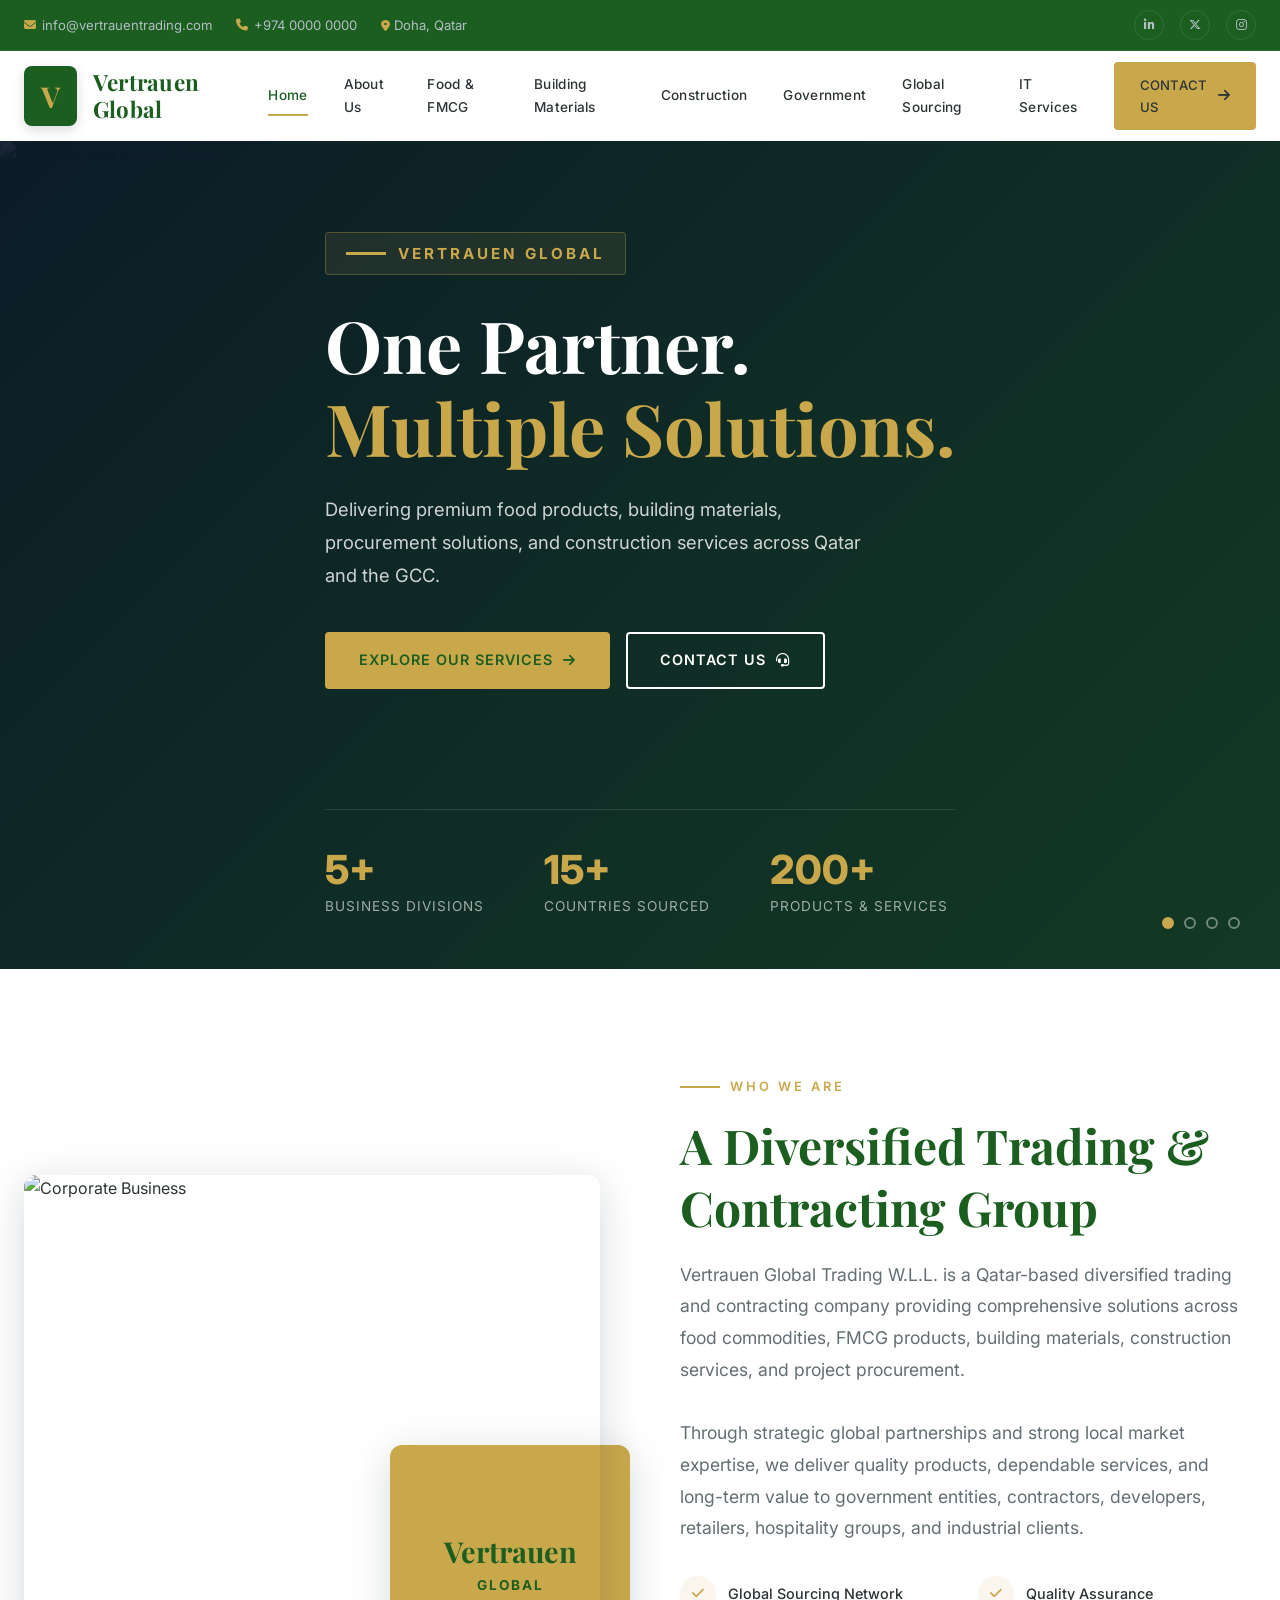
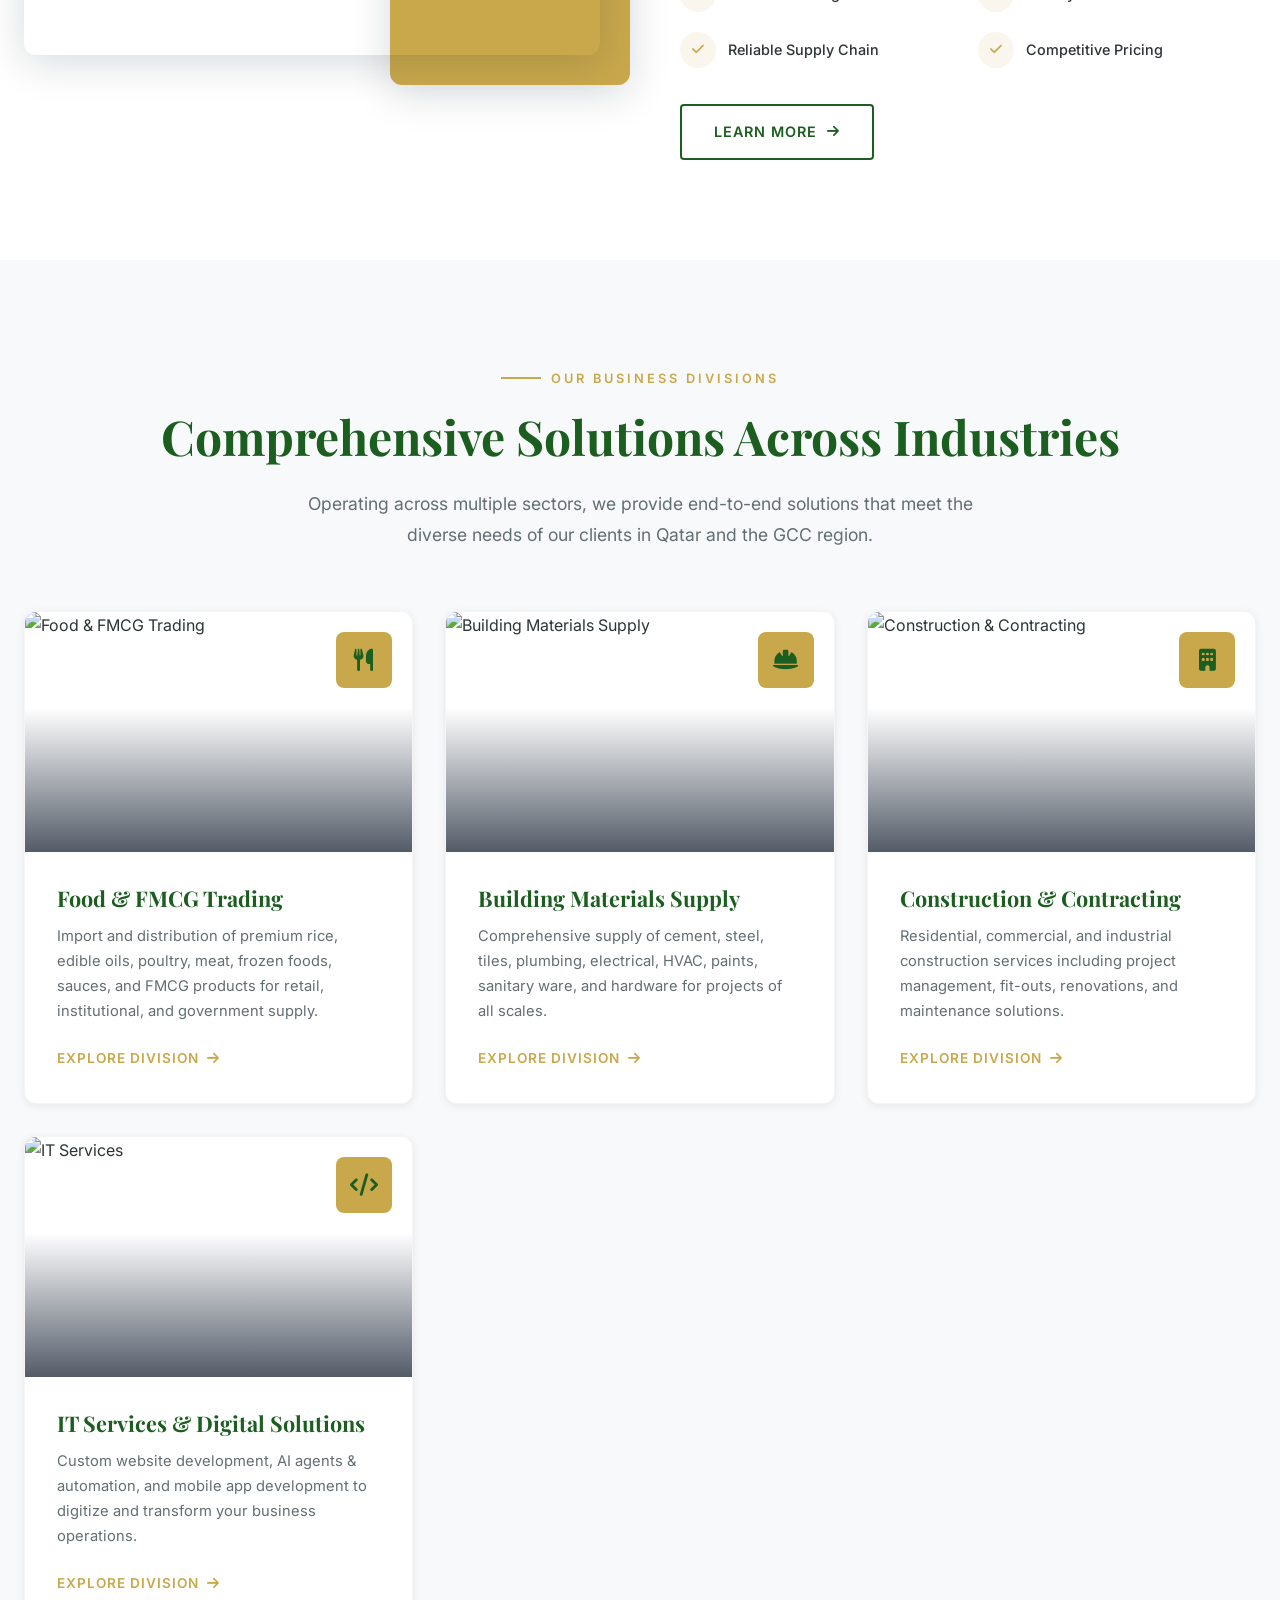
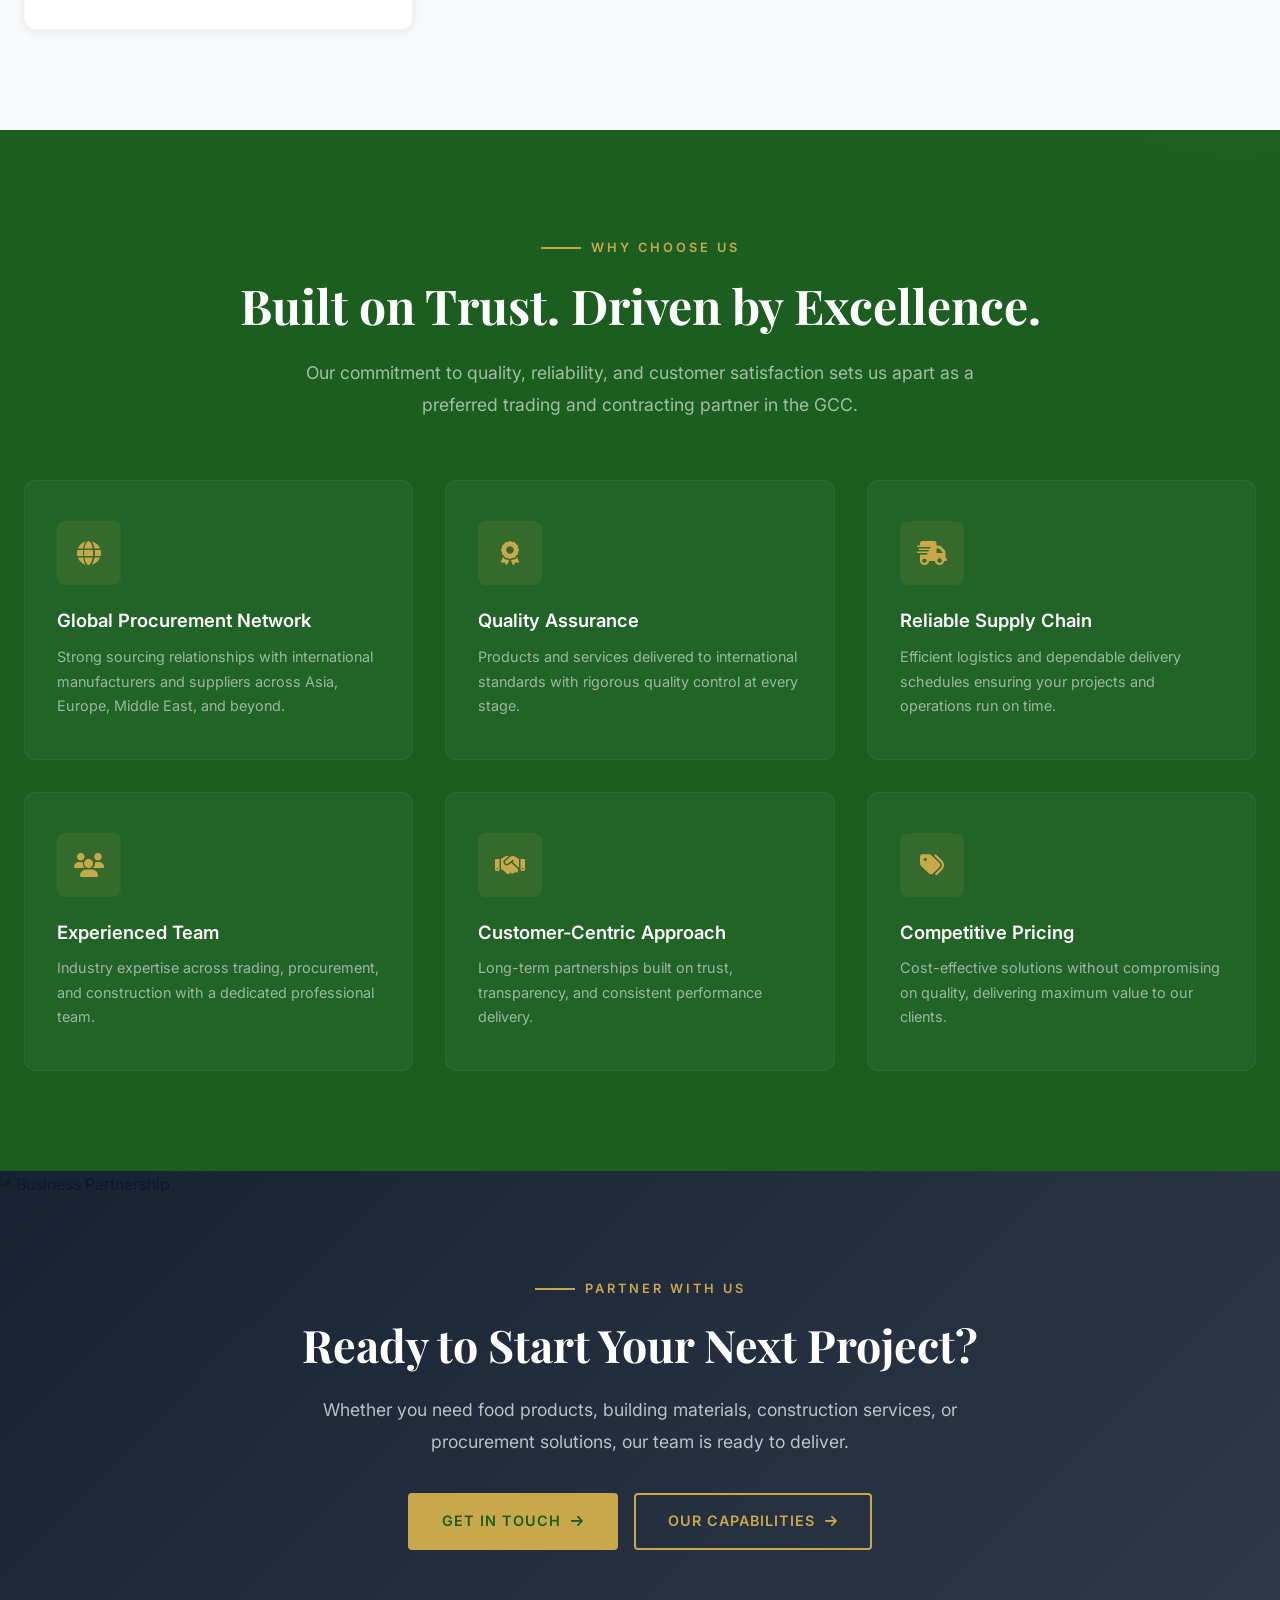
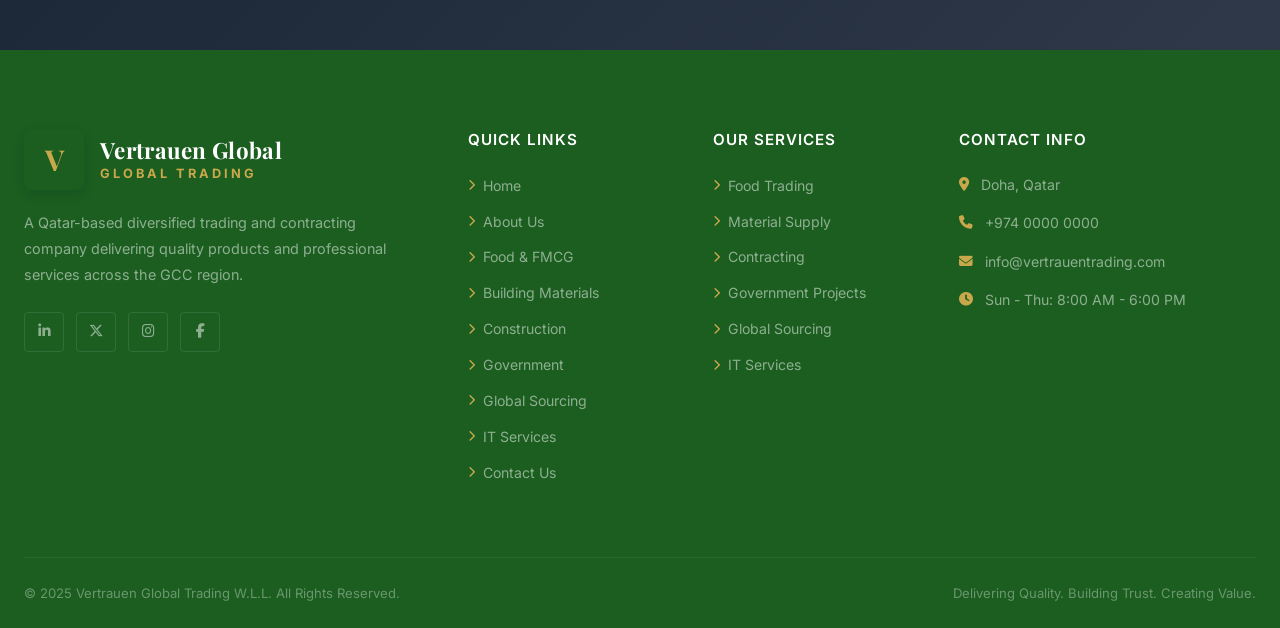
==== index.html @ f5f372e2 "Initial commit" ====
<!DOCTYPE html>
<html lang="en">
<head>
  <meta charset="UTF-8">
  <meta name="viewport" content="width=device-width, initial-scale=1.0">
  <title>Vertrauen Global Trading W.L.L. | Diversified Trading & Contracting in Qatar</title>
  <meta name="description" content="Vertrauen Global Trading W.L.L. - Qatar-based diversified trading and contracting company. Food & FMCG, Building Materials, Construction, Government Projects, and International Procurement.">
  <meta name="keywords" content="trading company Qatar, FMCG Qatar, building materials Qatar, construction Qatar, procurement GCC, food trading Doha">
  <link rel="stylesheet" href="css/style.css">
  <link rel="stylesheet" href="https://cdnjs.cloudflare.com/ajax/libs/font-awesome/6.5.1/css/all.min.css">
</head>
<body>

  <div class="top-bar">
    <div class="container">
      <div class="top-bar-left">
        <a href="mailto:info@vertrauen trading.com"><i class="fas fa-envelope"></i> info@vertrauentrading.com</a>
        <a href="tel:+97400000000"><i class="fas fa-phone"></i> +974 0000 0000</a>
        <span><i class="fas fa-map-marker-alt"></i> Doha, Qatar</span>
      </div>
      <div class="top-bar-right">
        <a href="#" aria-label="LinkedIn"><i class="fab fa-linkedin-in"></i></a>
        <a href="#" aria-label="Twitter"><i class="fab fa-x-twitter"></i></a>
        <a href="#" aria-label="Instagram"><i class="fab fa-instagram"></i></a>
      </div>
    </div>
  </div>

  <header class="header">
    <div class="container">
      <a href="index.html" class="logo">
        <div class="logo-icon"><span>V</span></div>
        <div class="logo-text">
          <span class="company-name">Vertrauen Global</span>
        </div>
      </a>
      <nav class="nav-menu">
        <a href="index.html" class="active">Home</a>
        <a href="about.html">About Us</a>
        <a href="food-fmcg.html">Food & FMCG</a>
        <a href="building-materials.html">Building Materials</a>
        <a href="construction.html">Construction</a>
        <a href="government.html">Government</a>
        <a href="global-sourcing.html">Global Sourcing</a>
        <a href="it-services.html">IT Services</a>
        <div class="nav-cta">
          <a href="contact.html" class="btn btn-primary">Contact Us <i class="fas fa-arrow-right"></i></a>
        </div>
      </nav>
      <div class="hamburger">
        <span></span>
        <span></span>
        <span></span>
      </div>
    </div>
  </header>

  <div class="mobile-overlay"></div>

  <section class="hero">
    <div class="hero-slider">
      <div class="hero-slide active">
        <img src="https://images.unsplash.com/photo-1586528116311-ad8dd3c8310d?w=1920&q=80" alt="Logistics and Supply Chain">
      </div>
      <div class="hero-slide">
        <img src="https://images.unsplash.com/photo-1504307651254-35680f356dfd?w=1920&q=80" alt="Construction Projects">
      </div>
      <div class="hero-slide">
        <img src="https://images.unsplash.com/photo-1556909114-f6e7ad7d3136?w=1920&q=80" alt="Food Products and Commodities">
      </div>
      <div class="hero-slide">
        <img src="https://images.unsplash.com/photo-1581094794329-c8112a89af12?w=1920&q=80" alt="Building Materials">
      </div>
    </div>
    <div class="hero-overlay"></div>
    <div class="container">
      <div class="hero-content">
        <div class="hero-label">Vertrauen Global</div>
        <h1>One Partner.<br><span class="highlight">Multiple Solutions.</span></h1>
        <p>Delivering premium food products, building materials, procurement solutions, and construction services across Qatar and the GCC.</p>
        <div class="hero-buttons">
          <a href="food-fmcg.html" class="btn btn-primary">Explore Our Services <i class="fas fa-arrow-right"></i></a>
          <a href="contact.html" class="btn btn-secondary">Contact Us <i class="fas fa-headset"></i></a>
        </div>
      </div>
      <div class="hero-stats">
        <div class="hero-stat">
          <h3 data-count="5" data-suffix="+">0+</h3>
          <p>Business Divisions</p>
        </div>
        <div class="hero-stat">
          <h3 data-count="15" data-suffix="+">0+</h3>
          <p>Countries Sourced</p>
        </div>
        <div class="hero-stat">
          <h3 data-count="200" data-suffix="+">0+</h3>
          <p>Products & Services</p>
        </div>
      </div>
    </div>
    <div class="hero-slider-dots">
      <div class="dot active"></div>
      <div class="dot"></div>
      <div class="dot"></div>
      <div class="dot"></div>
    </div>
  </section>

  <section class="about-preview section-padding">
    <div class="container">
      <div class="about-image-wrapper fade-in-left">
        <div class="about-image-main">
          <img src="https://images.unsplash.com/photo-1486406146926-c627a92ad1ab?w=800&q=80" alt="Corporate Business">
        </div>
        <div class="about-image-accent">
          <h3>Vertrauen</h3>
          <p>Global</p>
        </div>
      </div>
      <div class="about-content fade-in-right">
        <span class="section-label">Who We Are</span>
        <h2 class="section-title">A Diversified Trading & Contracting Group</h2>
        <p class="section-subtitle">Vertrauen Global Trading W.L.L. is a Qatar-based diversified trading and contracting company providing comprehensive solutions across food commodities, FMCG products, building materials, construction services, and project procurement.</p>
        <p class="section-subtitle" style="margin-top: 16px;">Through strategic global partnerships and strong local market expertise, we deliver quality products, dependable services, and long-term value to government entities, contractors, developers, retailers, hospitality groups, and industrial clients.</p>
        <div class="about-features">
          <div class="about-feature">
            <i class="fas fa-check"></i>
            <span>Global Sourcing Network</span>
          </div>
          <div class="about-feature">
            <i class="fas fa-check"></i>
            <span>Quality Assurance</span>
          </div>
          <div class="about-feature">
            <i class="fas fa-check"></i>
            <span>Reliable Supply Chain</span>
          </div>
          <div class="about-feature">
            <i class="fas fa-check"></i>
            <span>Competitive Pricing</span>
          </div>
        </div>
        <a href="about.html" class="btn btn-outline">Learn More <i class="fas fa-arrow-right"></i></a>
      </div>
    </div>
  </section>

  <section class="section-padding bg-light">
    <div class="container">
      <div style="text-align: center;" class="fade-in">
        <span class="section-label" style="justify-content: center;">Our Business Divisions</span>
        <h2 class="section-title">Comprehensive Solutions Across Industries</h2>
        <p class="section-subtitle" style="margin: 0 auto;">Operating across multiple sectors, we provide end-to-end solutions that meet the diverse needs of our clients in Qatar and the GCC region.</p>
      </div>
      <div class="divisions-grid">
        <div class="division-card fade-in">
          <div class="division-card-image">
            <img src="https://images.unsplash.com/photo-1604719312566-8912e9227c6a?w=600&q=80" alt="Food & FMCG Trading">
            <div class="overlay"></div>
          </div>
          <div class="division-card-icon"><i class="fas fa-utensils"></i></div>
          <div class="division-card-body">
            <h3>Food & FMCG Trading</h3>
            <p>Import and distribution of premium rice, edible oils, poultry, meat, frozen foods, sauces, and FMCG products for retail, institutional, and government supply.</p>
            <a href="food-fmcg.html" class="card-link">Explore Division <i class="fas fa-arrow-right"></i></a>
          </div>
        </div>
        <div class="division-card fade-in">
          <div class="division-card-image">
            <img src="https://images.unsplash.com/photo-1504307651254-35680f356dfd?w=600&q=80" alt="Building Materials Supply">
            <div class="overlay"></div>
          </div>
          <div class="division-card-icon"><i class="fas fa-hard-hat"></i></div>
          <div class="division-card-body">
            <h3>Building Materials Supply</h3>
            <p>Comprehensive supply of cement, steel, tiles, plumbing, electrical, HVAC, paints, sanitary ware, and hardware for projects of all scales.</p>
            <a href="building-materials.html" class="card-link">Explore Division <i class="fas fa-arrow-right"></i></a>
          </div>
        </div>
        <div class="division-card fade-in">
          <div class="division-card-image">
            <img src="https://images.unsplash.com/photo-1541888946425-d81bb19240f5?w=600&q=80" alt="Construction & Contracting">
            <div class="overlay"></div>
          </div>
          <div class="division-card-icon"><i class="fas fa-building"></i></div>
          <div class="division-card-body">
            <h3>Construction & Contracting</h3>
            <p>Residential, commercial, and industrial construction services including project management, fit-outs, renovations, and maintenance solutions.</p>
            <a href="construction.html" class="card-link">Explore Division <i class="fas fa-arrow-right"></i></a>
          </div>
        </div>
        <div class="division-card fade-in">
          <div class="division-card-image">
            <img src="https://images.unsplash.com/photo-1551434678-e076c223a692?w=600&q=80" alt="IT Services">
            <div class="overlay"></div>
          </div>
          <div class="division-card-icon"><i class="fas fa-code"></i></div>
          <div class="division-card-body">
            <h3>IT Services & Digital Solutions</h3>
            <p>Custom website development, AI agents & automation, and mobile app development to digitize and transform your business operations.</p>
            <a href="it-services.html" class="card-link">Explore Division <i class="fas fa-arrow-right"></i></a>
          </div>
        </div>
      </div>
    </div>
  </section>

  <section class="why-choose section-padding">
    <div class="container">
      <div style="text-align: center;" class="fade-in">
        <span class="section-label" style="justify-content: center;">Why Choose Us</span>
        <h2 class="section-title">Built on Trust. Driven by Excellence.</h2>
        <p class="section-subtitle" style="margin: 0 auto;">Our commitment to quality, reliability, and customer satisfaction sets us apart as a preferred trading and contracting partner in the GCC.</p>
      </div>
      <div class="why-grid">
        <div class="why-card fade-in">
          <div class="why-card-icon"><i class="fas fa-globe"></i></div>
          <h3>Global Procurement Network</h3>
          <p>Strong sourcing relationships with international manufacturers and suppliers across Asia, Europe, Middle East, and beyond.</p>
        </div>
        <div class="why-card fade-in">
          <div class="why-card-icon"><i class="fas fa-award"></i></div>
          <h3>Quality Assurance</h3>
          <p>Products and services delivered to international standards with rigorous quality control at every stage.</p>
        </div>
        <div class="why-card fade-in">
          <div class="why-card-icon"><i class="fas fa-shipping-fast"></i></div>
          <h3>Reliable Supply Chain</h3>
          <p>Efficient logistics and dependable delivery schedules ensuring your projects and operations run on time.</p>
        </div>
        <div class="why-card fade-in">
          <div class="why-card-icon"><i class="fas fa-users"></i></div>
          <h3>Experienced Team</h3>
          <p>Industry expertise across trading, procurement, and construction with a dedicated professional team.</p>
        </div>
        <div class="why-card fade-in">
          <div class="why-card-icon"><i class="fas fa-handshake"></i></div>
          <h3>Customer-Centric Approach</h3>
          <p>Long-term partnerships built on trust, transparency, and consistent performance delivery.</p>
        </div>
        <div class="why-card fade-in">
          <div class="why-card-icon"><i class="fas fa-tags"></i></div>
          <h3>Competitive Pricing</h3>
          <p>Cost-effective solutions without compromising on quality, delivering maximum value to our clients.</p>
        </div>
      </div>
    </div>
  </section>

  <section class="cta-section">
    <div class="cta-bg">
      <img src="https://images.unsplash.com/photo-1497366216548-37526070297c?w=1920&q=80" alt="Business Partnership">
      <div class="overlay"></div>
    </div>
    <div class="container">
      <div class="cta-content fade-in">
        <span class="section-label" style="justify-content: center;">Partner With Us</span>
        <h2>Ready to Start Your Next Project?</h2>
        <p>Whether you need food products, building materials, construction services, or procurement solutions, our team is ready to deliver.</p>
        <div class="cta-buttons">
          <a href="contact.html" class="btn btn-primary">Get In Touch <i class="fas fa-arrow-right"></i></a>
          <a href="global-sourcing.html" class="btn btn-outline-gold">Our Capabilities <i class="fas fa-arrow-right"></i></a>
        </div>
      </div>
    </div>
  </section>

  <footer class="footer">
    <div class="container">
      <div class="footer-grid">
        <div class="footer-brand">
          <a href="index.html" class="logo">
            <div class="logo-icon"><span>V</span></div>
            <div class="logo-text">
              <span class="company-name">Vertrauen Global</span>
              <span class="company-tagline">Global Trading</span>
            </div>
          </a>
          <p>A Qatar-based diversified trading and contracting company delivering quality products and professional services across the GCC region.</p>
          <div class="footer-social">
            <a href="#" aria-label="LinkedIn"><i class="fab fa-linkedin-in"></i></a>
            <a href="#" aria-label="Twitter"><i class="fab fa-x-twitter"></i></a>
            <a href="#" aria-label="Instagram"><i class="fab fa-instagram"></i></a>
            <a href="#" aria-label="Facebook"><i class="fab fa-facebook-f"></i></a>
          </div>
        </div>
        <div class="footer-column">
          <h4>Quick Links</h4>
          <ul>
            <li><a href="index.html"><i class="fas fa-chevron-right"></i> Home</a></li>
            <li><a href="about.html"><i class="fas fa-chevron-right"></i> About Us</a></li>
            <li><a href="food-fmcg.html"><i class="fas fa-chevron-right"></i> Food & FMCG</a></li>
            <li><a href="building-materials.html"><i class="fas fa-chevron-right"></i> Building Materials</a></li>
            <li><a href="construction.html"><i class="fas fa-chevron-right"></i> Construction</a></li>
            <li><a href="government.html"><i class="fas fa-chevron-right"></i> Government</a></li>
            <li><a href="global-sourcing.html"><i class="fas fa-chevron-right"></i> Global Sourcing</a></li>
            <li><a href="it-services.html"><i class="fas fa-chevron-right"></i> IT Services</a></li>
            <li><a href="contact.html"><i class="fas fa-chevron-right"></i> Contact Us</a></li>
          </ul>
        </div>
        <div class="footer-column">
          <h4>Our Services</h4>
          <ul>
            <li><a href="food-fmcg.html"><i class="fas fa-chevron-right"></i> Food Trading</a></li>
            <li><a href="building-materials.html"><i class="fas fa-chevron-right"></i> Material Supply</a></li>
            <li><a href="construction.html"><i class="fas fa-chevron-right"></i> Contracting</a></li>
            <li><a href="government.html"><i class="fas fa-chevron-right"></i> Government Projects</a></li>
            <li><a href="global-sourcing.html"><i class="fas fa-chevron-right"></i> Global Sourcing</a></li>
            <li><a href="it-services.html"><i class="fas fa-chevron-right"></i> IT Services</a></li>
          </ul>
        </div>
        <div class="footer-column">
          <h4>Contact Info</h4>
          <div class="footer-contact-item">
            <i class="fas fa-map-marker-alt"></i>
            <p>Doha, Qatar</p>
          </div>
          <div class="footer-contact-item">
            <i class="fas fa-phone"></i>
            <p>+974 0000 0000</p>
          </div>
          <div class="footer-contact-item">
            <i class="fas fa-envelope"></i>
            <p>info@vertrauentrading.com</p>
          </div>
          <div class="footer-contact-item">
            <i class="fas fa-clock"></i>
            <p>Sun - Thu: 8:00 AM - 6:00 PM</p>
          </div>
        </div>
      </div>
      <div class="footer-bottom">
        <p>&copy; 2025 Vertrauen Global Trading W.L.L. All Rights Reserved.</p>
        <p>Delivering Quality. Building Trust. Creating Value.</p>
      </div>
    </div>
  </footer>

  <script src="js/main.js"></script>
</body>
</html>
---- css/style.css ----
@import url('https://fonts.googleapis.com/css2?family=Inter:wght@300;400;500;600;700;800;900&family=Playfair+Display:wght@400;500;600;700&display=swap');

:root {
  --navy: #1b5e20;
  --navy-light: #2e7d32;
  --navy-medium: #256d2b;
  --dark-grey: #2d3436;
  --medium-grey: #636e72;
  --light-grey: #b2bec3;
  --off-white: #f8f9fa;
  --white: #ffffff;
  --gold: #c9a84c;
  --gold-light: #d4b85a;
  --gold-dark: #b8973f;
  --shadow-sm: 0 2px 8px rgba(10, 22, 40, 0.08);
  --shadow-md: 0 4px 20px rgba(10, 22, 40, 0.12);
  --shadow-lg: 0 8px 40px rgba(10, 22, 40, 0.16);
  --shadow-xl: 0 16px 60px rgba(10, 22, 40, 0.2);
  --transition: all 0.3s cubic-bezier(0.4, 0, 0.2, 1);
  --transition-slow: all 0.5s cubic-bezier(0.4, 0, 0.2, 1);
  --radius-sm: 4px;
  --radius-md: 8px;
  --radius-lg: 12px;
  --radius-xl: 16px;
  --max-width: 1280px;
}

*, *::before, *::after {
  margin: 0;
  padding: 0;
  box-sizing: border-box;
}

html {
  scroll-behavior: smooth;
  font-size: 16px;
}

body {
  font-family: 'Inter', -apple-system, BlinkMacSystemFont, sans-serif;
  color: var(--dark-grey);
  background: var(--white);
  line-height: 1.7;
  overflow-x: hidden;
  -webkit-font-smoothing: antialiased;
  -moz-osx-font-smoothing: grayscale;
}

h1, h2, h3, h4, h5, h6 {
  font-family: 'Playfair Display', Georgia, serif;
  color: var(--navy);
  line-height: 1.3;
  font-weight: 700;
}

a {
  text-decoration: none;
  color: inherit;
  transition: var(--transition);
}

img {
  max-width: 100%;
  height: auto;
  display: block;
}

ul {
  list-style: none;
}

.container {
  max-width: var(--max-width);
  margin: 0 auto;
  padding: 0 24px;
}

.section-padding {
  padding: 100px 0;
}

.section-padding-sm {
  padding: 60px 0;
}

.bg-navy {
  background-color: var(--navy);
}

.bg-light {
  background-color: var(--off-white);
}

.text-gold {
  color: var(--gold);
}

.text-white {
  color: var(--white);
}

.section-label {
  display: inline-flex;
  align-items: center;
  gap: 10px;
  font-family: 'Inter', sans-serif;
  font-size: 0.8rem;
  font-weight: 600;
  text-transform: uppercase;
  letter-spacing: 3px;
  color: var(--gold);
  margin-bottom: 16px;
}

.section-label::before {
  content: '';
  display: inline-block;
  width: 40px;
  height: 2px;
  background: var(--gold);
}

.section-title {
  font-size: clamp(2rem, 4vw, 3rem);
  margin-bottom: 20px;
  color: var(--navy);
}

.section-subtitle {
  font-family: 'Inter', sans-serif;
  font-size: 1.1rem;
  color: var(--medium-grey);
  max-width: 680px;
  line-height: 1.8;
  font-weight: 400;
}

.btn {
  display: inline-flex;
  align-items: center;
  gap: 10px;
  padding: 14px 32px;
  font-family: 'Inter', sans-serif;
  font-size: 0.9rem;
  font-weight: 600;
  border: 2px solid transparent;
  border-radius: var(--radius-sm);
  cursor: pointer;
  transition: var(--transition);
  text-transform: uppercase;
  letter-spacing: 1px;
  position: relative;
  overflow: hidden;
}

.btn-primary {
  background: var(--gold);
  color: var(--navy);
  border-color: var(--gold);
}

.btn-primary:hover {
  background: var(--gold-dark);
  border-color: var(--gold-dark);
  transform: translateY(-2px);
  box-shadow: 0 8px 24px rgba(201, 168, 76, 0.3);
}

.btn-secondary {
  background: transparent;
  color: var(--white);
  border-color: var(--white);
}

.btn-secondary:hover {
  background: var(--white);
  color: var(--navy);
  transform: translateY(-2px);
}

.btn-outline {
  background: transparent;
  color: var(--navy);
  border-color: var(--navy);
}

.btn-outline:hover {
  background: var(--navy);
  color: var(--white);
  transform: translateY(-2px);
}

.btn-outline-gold {
  background: transparent;
  color: var(--gold);
  border-color: var(--gold);
}

.btn-outline-gold:hover {
  background: var(--gold);
  color: var(--navy);
  transform: translateY(-2px);
}

.btn i {
  font-size: 0.85rem;
  transition: var(--transition);
}

.btn:hover i {
  transform: translateX(4px);
}

/* ========== TOP BAR ========== */
.top-bar {
  background: var(--navy);
  padding: 10px 0;
  border-bottom: 1px solid rgba(255, 255, 255, 0.08);
  font-size: 0.82rem;
  color: var(--light-grey);
}

.top-bar .container {
  display: flex;
  justify-content: space-between;
  align-items: center;
}

.top-bar-left {
  display: flex;
  align-items: center;
  gap: 24px;
}

.top-bar-left a {
  color: var(--light-grey);
  display: flex;
  align-items: center;
  gap: 6px;
}

.top-bar-left a:hover {
  color: var(--gold);
}

.top-bar-left i {
  color: var(--gold);
  font-size: 0.75rem;
}

.top-bar-right {
  display: flex;
  align-items: center;
  gap: 16px;
}

.top-bar-right a {
  color: var(--light-grey);
  width: 30px;
  height: 30px;
  display: flex;
  align-items: center;
  justify-content: center;
  border-radius: 50%;
  border: 1px solid rgba(255, 255, 255, 0.1);
  font-size: 0.75rem;
}

.top-bar-right a:hover {
  color: var(--gold);
  border-color: var(--gold);
}

/* ========== HEADER / NAVBAR ========== */
.header {
  background: var(--white);
  position: sticky;
  top: 0;
  z-index: 1000;
  transition: var(--transition);
  box-shadow: none;
}

.header.scrolled {
  box-shadow: var(--shadow-md);
}

.header .container {
  display: flex;
  justify-content: space-between;
  align-items: center;
  padding-top: 0;
  padding-bottom: 0;
  min-height: 90px;
}

.logo {
  display: flex;
  align-items: center;
  gap: 16px;
  z-index: 1001;
}

.logo-icon {
  width: 60px;
  height: 60px;
  background: var(--navy);
  border-radius: var(--radius-md);
  display: flex;
  align-items: center;
  justify-content: center;
  position: relative;
  box-shadow: 0 4px 12px rgba(10, 22, 40, 0.15);
}

.logo-icon span {
  font-family: 'Playfair Display', serif;
  font-size: 1.8rem;
  font-weight: 700;
  color: var(--gold);
}

.logo-text {
  display: flex;
  flex-direction: column;
  line-height: 1.3;
}

.logo-text .company-name {
  font-family: 'Playfair Display', serif;
  font-size: 1.4rem;
  font-weight: 700;
  color: var(--navy);
  letter-spacing: 0.3px;
  line-height: 1.2;
}

.logo-text .company-tagline {
  font-size: 0.8rem;
  text-transform: uppercase;
  letter-spacing: 3px;
  color: var(--gold);
  font-weight: 700;
  margin-top: 2px;
}

.nav-menu {
  display: flex;
  align-items: center;
  gap: 4px;
}

.nav-menu a {
  font-family: 'Inter', sans-serif;
  font-size: 0.85rem;
  font-weight: 500;
  color: var(--dark-grey);
  padding: 8px 16px;
  border-radius: var(--radius-sm);
  position: relative;
  letter-spacing: 0.3px;
}

.nav-menu a::after {
  content: '';
  position: absolute;
  bottom: 0;
  left: 16px;
  right: 16px;
  height: 2px;
  background: var(--gold);
  transform: scaleX(0);
  transition: var(--transition);
}

.nav-menu a:hover,
.nav-menu a.active {
  color: var(--navy);
}

.nav-menu a:hover::after,
.nav-menu a.active::after {
  transform: scaleX(1);
}

.nav-cta {
  margin-left: 16px;
}

.nav-cta .btn {
  padding: 10px 24px;
  font-size: 0.82rem;
}

.hamburger {
  display: none;
  flex-direction: column;
  gap: 5px;
  cursor: pointer;
  z-index: 1001;
  padding: 8px;
}

.hamburger span {
  width: 24px;
  height: 2px;
  background: var(--navy);
  transition: var(--transition);
  border-radius: 2px;
}

.hamburger.active span:nth-child(1) {
  transform: rotate(45deg) translate(5px, 5px);
}

.hamburger.active span:nth-child(2) {
  opacity: 0;
}

.hamburger.active span:nth-child(3) {
  transform: rotate(-45deg) translate(5px, -5px);
}

/* ========== HERO SECTION ========== */
.hero {
  position: relative;
  min-height: 92vh;
  display: flex;
  align-items: center;
  overflow: hidden;
  background: var(--navy);
}

.hero-slider {
  position: absolute;
  inset: 0;
  z-index: 1;
}

.hero-slide {
  position: absolute;
  inset: 0;
  opacity: 0;
  transition: opacity 1.2s ease;
}

.hero-slide.active {
  opacity: 1;
}

.hero-slide img {
  width: 100%;
  height: 100%;
  object-fit: cover;
}

.hero-overlay {
  position: absolute;
  inset: 0;
  background: linear-gradient(135deg, rgba(10, 22, 40, 0.92) 0%, rgba(10, 22, 40, 0.7) 50%, rgba(10, 22, 40, 0.5) 100%);
  z-index: 2;
}

.hero-content {
  position: relative;
  z-index: 3;
  max-width: 780px;
  padding: 40px 0;
}

.hero-label {
  display: inline-flex;
  align-items: center;
  gap: 12px;
  font-size: 0.95rem;
  font-weight: 700;
  text-transform: uppercase;
  letter-spacing: 3px;
  color: var(--gold);
  margin-bottom: 28px;
  padding: 8px 20px;
  background: rgba(201, 168, 76, 0.1);
  border: 1px solid rgba(201, 168, 76, 0.3);
  border-radius: var(--radius-sm);
}

.hero-label::before {
  content: '';
  width: 40px;
  height: 3px;
  background: var(--gold);
}

.hero h1 {
  font-size: clamp(2.8rem, 6vw, 4.5rem);
  color: var(--white);
  margin-bottom: 24px;
  line-height: 1.15;
  font-weight: 700;
}

.hero h1 .highlight {
  color: var(--gold);
}

.hero p {
  font-size: 1.15rem;
  color: rgba(255, 255, 255, 0.8);
  margin-bottom: 40px;
  line-height: 1.8;
  max-width: 560px;
}

.hero-buttons {
  display: flex;
  gap: 16px;
  flex-wrap: wrap;
}

.hero-stats {
  position: relative;
  z-index: 3;
  display: flex;
  gap: 60px;
  margin-top: 80px;
  padding-top: 40px;
  border-top: 1px solid rgba(255, 255, 255, 0.1);
}

.hero-stat h3 {
  font-family: 'Inter', sans-serif;
  font-size: 2.5rem;
  font-weight: 800;
  color: var(--gold);
  line-height: 1;
  margin-bottom: 4px;
}

.hero-stat p {
  font-size: 0.85rem;
  color: rgba(255, 255, 255, 0.6);
  margin-bottom: 0;
  text-transform: uppercase;
  letter-spacing: 1px;
}

.hero-slider-dots {
  position: absolute;
  bottom: 40px;
  right: 40px;
  z-index: 4;
  display: flex;
  gap: 10px;
}

.hero-slider-dots .dot {
  width: 12px;
  height: 12px;
  border-radius: 50%;
  border: 2px solid rgba(255, 255, 255, 0.4);
  cursor: pointer;
  transition: var(--transition);
}

.hero-slider-dots .dot.active {
  background: var(--gold);
  border-color: var(--gold);
}

/* ========== ABOUT PREVIEW ========== */
.about-preview {
  position: relative;
}

.about-preview .container {
  display: grid;
  grid-template-columns: 1fr 1fr;
  gap: 80px;
  align-items: center;
}

.about-image-wrapper {
  position: relative;
}

.about-image-main {
  border-radius: var(--radius-lg);
  overflow: hidden;
  box-shadow: var(--shadow-lg);
  position: relative;
  z-index: 2;
}

.about-image-main img {
  width: 100%;
  height: 480px;
  object-fit: cover;
}

.about-image-accent {
  position: absolute;
  bottom: -30px;
  right: -30px;
  width: 240px;
  height: 240px;
  background: var(--gold);
  border-radius: var(--radius-lg);
  z-index: 1;
  display: flex;
  align-items: center;
  justify-content: center;
  flex-direction: column;
  padding: 24px;
  text-align: center;
  box-shadow: var(--shadow-lg);
}

.about-image-accent h3 {
  font-family: 'Playfair Display', serif;
  font-size: 1.8rem;
  font-weight: 700;
  color: var(--navy);
  line-height: 1.2;
}

.about-image-accent p {
  font-size: 0.85rem;
  font-weight: 700;
  text-transform: uppercase;
  letter-spacing: 2px;
  color: var(--navy);
  margin-top: 8px;
  line-height: 1.4;
}

.about-content .section-subtitle {
  margin-bottom: 32px;
}

.about-features {
  display: grid;
  grid-template-columns: 1fr 1fr;
  gap: 20px;
  margin-bottom: 36px;
}

.about-feature {
  display: flex;
  align-items: center;
  gap: 12px;
}

.about-feature i {
  width: 36px;
  height: 36px;
  background: rgba(201, 168, 76, 0.1);
  border-radius: 50%;
  display: flex;
  align-items: center;
  justify-content: center;
  color: var(--gold);
  font-size: 0.85rem;
  flex-shrink: 0;
}

.about-feature span {
  font-size: 0.9rem;
  font-weight: 500;
  color: var(--dark-grey);
}

/* ========== DIVISIONS / SERVICES ========== */
.divisions-grid {
  display: grid;
  grid-template-columns: repeat(3, 1fr);
  gap: 32px;
  margin-top: 60px;
}

.division-card {
  background: var(--white);
  border-radius: var(--radius-lg);
  overflow: hidden;
  box-shadow: var(--shadow-sm);
  transition: var(--transition);
  border: 1px solid rgba(0, 0, 0, 0.04);
  position: relative;
}

.division-card:hover {
  transform: translateY(-8px);
  box-shadow: var(--shadow-xl);
}

.division-card-image {
  height: 240px;
  overflow: hidden;
  position: relative;
}

.division-card-image img {
  width: 100%;
  height: 100%;
  object-fit: cover;
  transition: var(--transition-slow);
}

.division-card:hover .division-card-image img {
  transform: scale(1.08);
}

.division-card-image .overlay {
  position: absolute;
  inset: 0;
  background: linear-gradient(to top, rgba(10, 22, 40, 0.7) 0%, transparent 60%);
}

.division-card-icon {
  position: absolute;
  top: 20px;
  right: 20px;
  width: 56px;
  height: 56px;
  background: var(--gold);
  border-radius: var(--radius-md);
  display: flex;
  align-items: center;
  justify-content: center;
  color: var(--navy);
  font-size: 1.4rem;
  z-index: 2;
}

.division-card-body {
  padding: 32px;
}

.division-card-body h3 {
  font-size: 1.35rem;
  margin-bottom: 12px;
}

.division-card-body p {
  font-size: 0.92rem;
  color: var(--medium-grey);
  margin-bottom: 20px;
  line-height: 1.7;
}

.division-card-body .card-link {
  font-family: 'Inter', sans-serif;
  font-size: 0.85rem;
  font-weight: 600;
  color: var(--gold);
  display: inline-flex;
  align-items: center;
  gap: 8px;
  text-transform: uppercase;
  letter-spacing: 1px;
}

.division-card-body .card-link:hover {
  color: var(--gold-dark);
  gap: 12px;
}

/* ========== WHY CHOOSE US ========== */
.why-choose {
  background: var(--navy);
  position: relative;
  overflow: hidden;
}

.why-choose::before {
  content: '';
  position: absolute;
  top: -50%;
  right: -20%;
  width: 600px;
  height: 600px;
  background: radial-gradient(circle, rgba(201, 168, 76, 0.06) 0%, transparent 70%);
  border-radius: 50%;
}

.why-choose .section-title {
  color: var(--white);
}

.why-choose .section-subtitle {
  color: rgba(255, 255, 255, 0.6);
}

.why-grid {
  display: grid;
  grid-template-columns: repeat(3, 1fr);
  gap: 32px;
  margin-top: 60px;
}

.why-card {
  padding: 40px 32px;
  border-radius: var(--radius-lg);
  background: rgba(255, 255, 255, 0.03);
  border: 1px solid rgba(255, 255, 255, 0.06);
  transition: var(--transition);
  position: relative;
}

.why-card:hover {
  background: rgba(255, 255, 255, 0.06);
  transform: translateY(-4px);
  border-color: rgba(201, 168, 76, 0.2);
}

.why-card-icon {
  width: 64px;
  height: 64px;
  background: rgba(201, 168, 76, 0.1);
  border-radius: var(--radius-md);
  display: flex;
  align-items: center;
  justify-content: center;
  margin-bottom: 24px;
  color: var(--gold);
  font-size: 1.5rem;
}

.why-card h3 {
  font-size: 1.15rem;
  color: var(--white);
  margin-bottom: 12px;
  font-family: 'Inter', sans-serif;
  font-weight: 600;
}

.why-card p {
  font-size: 0.9rem;
  color: rgba(255, 255, 255, 0.55);
  line-height: 1.7;
}

/* ========== CTA SECTION ========== */
.cta-section {
  position: relative;
  padding: 100px 0;
  overflow: hidden;
}

.cta-bg {
  position: absolute;
  inset: 0;
}

.cta-bg img {
  width: 100%;
  height: 100%;
  object-fit: cover;
}

.cta-bg .overlay {
  position: absolute;
  inset: 0;
  background: linear-gradient(135deg, rgba(10, 22, 40, 0.95) 0%, rgba(10, 22, 40, 0.85) 100%);
}

.cta-content {
  position: relative;
  z-index: 2;
  text-align: center;
  max-width: 700px;
  margin: 0 auto;
}

.cta-content h2 {
  font-size: clamp(2rem, 4vw, 2.8rem);
  color: var(--white);
  margin-bottom: 20px;
}

.cta-content p {
  font-size: 1.1rem;
  color: rgba(255, 255, 255, 0.7);
  margin-bottom: 36px;
  line-height: 1.8;
}

.cta-buttons {
  display: flex;
  gap: 16px;
  justify-content: center;
  flex-wrap: wrap;
}

/* ========== PAGE HEADER ========== */
.page-header {
  position: relative;
  padding: 140px 0 80px;
  background: var(--navy);
  overflow: hidden;
}

.page-header::before {
  content: '';
  position: absolute;
  top: 0;
  right: 0;
  width: 50%;
  height: 100%;
  background: radial-gradient(ellipse at right, rgba(201, 168, 76, 0.05) 0%, transparent 70%);
}

.page-header .container {
  position: relative;
  z-index: 2;
}

.page-header .breadcrumb {
  display: flex;
  align-items: center;
  gap: 10px;
  font-size: 0.85rem;
  color: rgba(255, 255, 255, 0.5);
  margin-bottom: 16px;
}

.page-header .breadcrumb a {
  color: rgba(255, 255, 255, 0.5);
}

.page-header .breadcrumb a:hover {
  color: var(--gold);
}

.page-header .breadcrumb .separator {
  color: var(--gold);
}

.page-header .breadcrumb .current {
  color: var(--gold);
}

.page-header h1 {
  font-size: clamp(2.2rem, 5vw, 3.5rem);
  color: var(--white);
  margin-bottom: 16px;
}

.page-header p {
  font-size: 1.1rem;
  color: rgba(255, 255, 255, 0.6);
  max-width: 600px;
  line-height: 1.8;
}

/* ========== PRODUCTS / SERVICES GRID ========== */
.products-grid {
  display: grid;
  grid-template-columns: repeat(auto-fill, minmax(280px, 1fr));
  gap: 24px;
  margin-top: 48px;
}

.product-card {
  background: var(--white);
  border-radius: var(--radius-lg);
  overflow: hidden;
  box-shadow: var(--shadow-sm);
  transition: var(--transition);
  border: 1px solid rgba(0, 0, 0, 0.04);
}

.product-card:hover {
  transform: translateY(-4px);
  box-shadow: var(--shadow-md);
}

.product-card-image {
  height: 200px;
  overflow: hidden;
  background: var(--off-white);
}

.product-card-image img {
  width: 100%;
  height: 100%;
  object-fit: cover;
  transition: var(--transition-slow);
}

.product-card:hover .product-card-image img {
  transform: scale(1.05);
}

.product-card-body {
  padding: 24px;
}

.product-card-body h3 {
  font-size: 1.1rem;
  margin-bottom: 8px;
  font-family: 'Inter', sans-serif;
  font-weight: 600;
}

.product-card-body p {
  font-size: 0.88rem;
  color: var(--medium-grey);
  line-height: 1.6;
}

/* ========== SERVICES LIST ========== */
.services-list {
  display: grid;
  grid-template-columns: repeat(auto-fill, minmax(300px, 1fr));
  gap: 24px;
  margin-top: 48px;
}

.service-item {
  display: flex;
  align-items: flex-start;
  gap: 20px;
  padding: 32px;
  background: var(--white);
  border-radius: var(--radius-lg);
  box-shadow: var(--shadow-sm);
  transition: var(--transition);
  border: 1px solid rgba(0, 0, 0, 0.04);
}

.service-item:hover {
  transform: translateY(-4px);
  box-shadow: var(--shadow-md);
  border-color: rgba(201, 168, 76, 0.2);
}

.service-item-icon {
  width: 56px;
  height: 56px;
  background: rgba(201, 168, 76, 0.1);
  border-radius: var(--radius-md);
  display: flex;
  align-items: center;
  justify-content: center;
  color: var(--gold);
  font-size: 1.3rem;
  flex-shrink: 0;
}

.service-item-content h3 {
  font-size: 1.05rem;
  margin-bottom: 8px;
  font-family: 'Inter', sans-serif;
  font-weight: 600;
}

.service-item-content p {
  font-size: 0.88rem;
  color: var(--medium-grey);
  line-height: 1.6;
}

/* ========== ABOUT PAGE ========== */
.about-content-section {
  display: grid;
  grid-template-columns: 1fr 1fr;
  gap: 80px;
  align-items: center;
}

.about-content-section.reverse {
  direction: rtl;
}

.about-content-section.reverse > * {
  direction: ltr;
}

.about-image {
  border-radius: var(--radius-lg);
  overflow: hidden;
  box-shadow: var(--shadow-lg);
}

.about-image img {
  width: 100%;
  height: 500px;
  object-fit: cover;
}

.vision-mission-grid {
  display: grid;
  grid-template-columns: 1fr 1fr;
  gap: 32px;
  margin-top: 48px;
}

.vm-card {
  padding: 40px;
  border-radius: var(--radius-lg);
  background: var(--white);
  box-shadow: var(--shadow-sm);
  border: 1px solid rgba(0, 0, 0, 0.04);
  border-top: 4px solid var(--gold);
}

.vm-card h3 {
  font-size: 1.3rem;
  margin-bottom: 16px;
}

.vm-card p {
  font-size: 0.95rem;
  color: var(--medium-grey);
  line-height: 1.8;
}

.values-grid {
  display: grid;
  grid-template-columns: repeat(3, 1fr);
  gap: 24px;
  margin-top: 48px;
}

.value-card {
  text-align: center;
  padding: 40px 24px;
  border-radius: var(--radius-lg);
  background: var(--white);
  box-shadow: var(--shadow-sm);
  transition: var(--transition);
  border: 1px solid rgba(0, 0, 0, 0.04);
}

.value-card:hover {
  transform: translateY(-4px);
  box-shadow: var(--shadow-md);
}

.value-card-icon {
  width: 64px;
  height: 64px;
  background: rgba(201, 168, 76, 0.1);
  border-radius: 50%;
  display: flex;
  align-items: center;
  justify-content: center;
  margin: 0 auto 20px;
  color: var(--gold);
  font-size: 1.4rem;
}

.value-card h3 {
  font-size: 1.05rem;
  margin-bottom: 8px;
  font-family: 'Inter', sans-serif;
  font-weight: 600;
}

.value-card p {
  font-size: 0.85rem;
  color: var(--medium-grey);
  line-height: 1.6;
}

/* ========== GOVERNMENT PAGE ========== */
.capabilities-grid {
  display: grid;
  grid-template-columns: repeat(auto-fill, minmax(280px, 1fr));
  gap: 24px;
  margin-top: 48px;
}

.capability-card {
  padding: 32px;
  background: var(--white);
  border-radius: var(--radius-lg);
  box-shadow: var(--shadow-sm);
  transition: var(--transition);
  border: 1px solid rgba(0, 0, 0, 0.04);
  border-left: 4px solid var(--gold);
}

.capability-card:hover {
  transform: translateY(-4px);
  box-shadow: var(--shadow-md);
}

.capability-card i {
  font-size: 1.5rem;
  color: var(--gold);
  margin-bottom: 16px;
}

.capability-card h3 {
  font-size: 1.05rem;
  margin-bottom: 8px;
  font-family: 'Inter', sans-serif;
  font-weight: 600;
}

.capability-card p {
  font-size: 0.88rem;
  color: var(--medium-grey);
  line-height: 1.6;
}

/* ========== GLOBAL SOURCING ========== */
.regions-section {
  margin-top: 60px;
}

.regions-grid {
  display: flex;
  flex-wrap: wrap;
  gap: 16px;
  margin-top: 32px;
}

.region-tag {
  display: inline-flex;
  align-items: center;
  gap: 12px;
  padding: 16px 28px;
  background: rgba(201, 168, 76, 0.06);
  border-radius: 50px;
  font-size: 0.95rem;
  font-weight: 600;
  color: var(--navy);
  box-shadow: var(--shadow-sm);
  border: 1px solid rgba(201, 168, 76, 0.15);
  transition: var(--transition);
}

.region-tag:hover {
  background: rgba(201, 168, 76, 0.12);
  border-color: var(--gold);
  box-shadow: var(--shadow-md);
  transform: translateY(-2px);
}

.region-tag i {
  color: var(--gold);
  font-size: 1.2rem;
}

.continent-map {
  width: 32px;
  height: 26px;
  flex-shrink: 0;
  color: var(--gold);
}

.continent-map-lg {
  width: 48px;
  height: 38px;
  color: var(--gold);
}

/* ========== CONTINENT CARDS ========== */
.continent-card {
  border: 1px solid rgba(0, 0, 0, 0.04) !important;
  height: 340px;
  display: flex;
  flex-direction: column;
  position: relative;
  overflow: hidden;
  background-color: var(--navy);
}

.world-map-bg {
  position: absolute;
  inset: 0;
  background-size: cover;
  background-position: center;
  opacity: 0.15;
  filter: grayscale(100%);
  transition: opacity 0.3s ease, filter 0.3s ease;
}

.continent-card:hover .world-map-bg {
  opacity: 0.25;
  filter: grayscale(0%);
}

.continent-overlay {
  background: linear-gradient(to top, rgba(10, 22, 40, 0.95) 0%, rgba(10, 22, 40, 0.7) 50%, rgba(10, 22, 40, 0.2) 100%);
  padding: 32px;
  width: 100%;
  border-radius: var(--radius-lg) var(--radius-lg) 0 0;
  position: relative;
  z-index: 2;
}

.continent-overlay h3 {
  color: var(--white);
  font-size: 1.4rem;
  margin-bottom: 10px;
  font-family: 'Inter', sans-serif;
  font-weight: 600;
}

.continent-overlay p {
  color: rgba(255, 255, 255, 0.9);
  font-size: 0.9rem;
  line-height: 1.7;
}

/* ========== CONTACT PAGE ========== */
.contact-grid {
  display: grid;
  grid-template-columns: 1fr 1.5fr;
  gap: 60px;
  margin-top: 48px;
}

.contact-info-cards {
  display: flex;
  flex-direction: column;
  gap: 24px;
}

.contact-info-card {
  display: flex;
  align-items: flex-start;
  gap: 20px;
  padding: 28px;
  background: var(--white);
  border-radius: var(--radius-lg);
  box-shadow: var(--shadow-sm);
  border: 1px solid rgba(0, 0, 0, 0.04);
}

.contact-info-card-icon {
  width: 52px;
  height: 52px;
  background: rgba(201, 168, 76, 0.1);
  border-radius: var(--radius-md);
  display: flex;
  align-items: center;
  justify-content: center;
  color: var(--gold);
  font-size: 1.2rem;
  flex-shrink: 0;
}

.contact-info-card h3 {
  font-size: 1rem;
  margin-bottom: 4px;
  font-family: 'Inter', sans-serif;
  font-weight: 600;
}

.contact-info-card p {
  font-size: 0.9rem;
  color: var(--medium-grey);
  line-height: 1.6;
}

.contact-form-wrapper {
  background: var(--white);
  padding: 48px;
  border-radius: var(--radius-lg);
  box-shadow: var(--shadow-md);
  border: 1px solid rgba(0, 0, 0, 0.04);
}

.contact-form-wrapper h3 {
  font-size: 1.5rem;
  margin-bottom: 8px;
}

.contact-form-wrapper > p {
  font-size: 0.92rem;
  color: var(--medium-grey);
  margin-bottom: 32px;
}

.form-row {
  display: grid;
  grid-template-columns: 1fr 1fr;
  gap: 20px;
}

.form-group {
  margin-bottom: 20px;
}

.form-group label {
  display: block;
  font-size: 0.85rem;
  font-weight: 500;
  color: var(--dark-grey);
  margin-bottom: 8px;
}

.form-group input,
.form-group textarea,
.form-group select {
  width: 100%;
  padding: 14px 18px;
  border: 1px solid #e0e0e0;
  border-radius: var(--radius-sm);
  font-family: 'Inter', sans-serif;
  font-size: 0.9rem;
  color: var(--dark-grey);
  transition: var(--transition);
  background: var(--off-white);
}

.form-group input:focus,
.form-group textarea:focus,
.form-group select:focus {
  outline: none;
  border-color: var(--gold);
  box-shadow: 0 0 0 3px rgba(201, 168, 76, 0.1);
  background: var(--white);
}

.form-group textarea {
  resize: vertical;
  min-height: 140px;
}

.map-section {
  margin-top: 80px;
  border-radius: var(--radius-lg);
  overflow: hidden;
  box-shadow: var(--shadow-md);
}

.map-section iframe {
  width: 100%;
  height: 400px;
  border: 0;
}

/* ========== PROJECT GALLERY ========== */
.gallery-grid {
  display: grid;
  grid-template-columns: repeat(3, 1fr);
  gap: 24px;
  margin-top: 48px;
}

.gallery-item {
  position: relative;
  border-radius: var(--radius-lg);
  overflow: hidden;
  aspect-ratio: 4/3;
  cursor: pointer;
}

.gallery-item img {
  width: 100%;
  height: 100%;
  object-fit: cover;
  transition: var(--transition-slow);
}

.gallery-item:hover img {
  transform: scale(1.08);
}

.gallery-item .overlay {
  position: absolute;
  inset: 0;
  background: linear-gradient(to top, rgba(10, 22, 40, 0.8) 0%, transparent 60%);
  opacity: 0;
  transition: var(--transition);
  display: flex;
  align-items: flex-end;
  padding: 24px;
}

.gallery-item:hover .overlay {
  opacity: 1;
}

.gallery-item .overlay h3 {
  color: var(--white);
  font-size: 1.1rem;
  font-family: 'Inter', sans-serif;
  font-weight: 600;
}

/* ========== FOOTER ========== */
.footer {
  background: var(--navy);
  padding: 80px 0 0;
  color: rgba(255, 255, 255, 0.6);
}

.footer-grid {
  display: grid;
  grid-template-columns: 2fr 1fr 1fr 1.5fr;
  gap: 48px;
  padding-bottom: 60px;
  border-bottom: 1px solid rgba(255, 255, 255, 0.06);
}

.footer-brand .logo {
  margin-bottom: 20px;
}

.footer-brand .logo .company-name {
  color: var(--white);
}

.footer-brand p {
  font-size: 0.9rem;
  line-height: 1.8;
  margin-bottom: 24px;
  color: rgba(255, 255, 255, 0.5);
}

.footer-social {
  display: flex;
  gap: 12px;
}

.footer-social a {
  width: 40px;
  height: 40px;
  border-radius: var(--radius-sm);
  border: 1px solid rgba(255, 255, 255, 0.1);
  display: flex;
  align-items: center;
  justify-content: center;
  color: rgba(255, 255, 255, 0.5);
  font-size: 0.9rem;
  transition: var(--transition);
}

.footer-social a:hover {
  background: var(--gold);
  border-color: var(--gold);
  color: var(--navy);
}

.footer-column h4 {
  font-family: 'Inter', sans-serif;
  font-size: 0.95rem;
  font-weight: 600;
  color: var(--white);
  margin-bottom: 24px;
  text-transform: uppercase;
  letter-spacing: 1px;
}

.footer-column ul li {
  margin-bottom: 12px;
}

.footer-column ul li a {
  font-size: 0.88rem;
  color: rgba(255, 255, 255, 0.5);
  display: flex;
  align-items: center;
  gap: 8px;
}

.footer-column ul li a:hover {
  color: var(--gold);
  padding-left: 4px;
}

.footer-column ul li a i {
  font-size: 0.7rem;
  color: var(--gold);
}

.footer-contact-item {
  display: flex;
  align-items: flex-start;
  gap: 12px;
  margin-bottom: 16px;
}

.footer-contact-item i {
  color: var(--gold);
  font-size: 0.85rem;
  margin-top: 4px;
}

.footer-contact-item p {
  font-size: 0.88rem;
  color: rgba(255, 255, 255, 0.5);
  line-height: 1.6;
}

.footer-bottom {
  padding: 24px 0;
  display: flex;
  justify-content: space-between;
  align-items: center;
  font-size: 0.82rem;
  color: rgba(255, 255, 255, 0.35);
}

.footer-bottom a {
  color: rgba(255, 255, 255, 0.35);
}

.footer-bottom a:hover {
  color: var(--gold);
}

/* ========== ANIMATIONS ========== */
.fade-in {
  opacity: 0;
  transform: translateY(30px);
  transition: opacity 0.8s ease, transform 0.8s ease;
}

.fade-in.visible {
  opacity: 1;
  transform: translateY(0);
}

.fade-in-left {
  opacity: 0;
  transform: translateX(-40px);
  transition: opacity 0.8s ease, transform 0.8s ease;
}

.fade-in-left.visible {
  opacity: 1;
  transform: translateX(0);
}

.fade-in-right {
  opacity: 0;
  transform: translateX(40px);
  transition: opacity 0.8s ease, transform 0.8s ease;
}

.fade-in-right.visible {
  opacity: 1;
  transform: translateX(0);
}

/* ========== RESPONSIVE ========== */
@media (max-width: 1024px) {
  .divisions-grid {
    grid-template-columns: repeat(2, 1fr);
  }

  .why-grid {
    grid-template-columns: repeat(2, 1fr);
  }

  .footer-grid {
    grid-template-columns: 1fr 1fr;
    gap: 40px;
  }

  .about-preview .container {
    gap: 50px;
  }

  .hero-stats {
    gap: 40px;
  }
}

@media (max-width: 768px) {
  .top-bar {
    display: none;
  }

  .hamburger {
    display: flex;
  }

  .nav-menu {
    position: fixed;
    top: 0;
    right: -100%;
    width: 85%;
    max-width: 380px;
    height: 100vh;
    background: var(--white);
    flex-direction: column;
    align-items: flex-start;
    padding: 100px 32px 40px;
    gap: 0;
    box-shadow: var(--shadow-xl);
    transition: var(--transition);
    overflow-y: auto;
  }

  .nav-menu.active {
    right: 0;
  }

  .nav-menu a {
    width: 100%;
    padding: 14px 0;
    font-size: 1rem;
    border-bottom: 1px solid rgba(0, 0, 0, 0.05);
  }

  .nav-menu a::after {
    display: none;
  }

  .nav-cta {
    margin-left: 0;
    margin-top: 20px;
    width: 100%;
  }

  .nav-cta .btn {
    width: 100%;
    justify-content: center;
  }

  .mobile-overlay {
    display: none;
    position: fixed;
    inset: 0;
    background: rgba(0, 0, 0, 0.5);
    z-index: 999;
  }

  .mobile-overlay.active {
    display: block;
  }

  .hero {
    min-height: 80vh;
  }

  .hero h1 {
    font-size: 2.2rem;
  }

  .hero-stats {
    flex-direction: column;
    gap: 24px;
    margin-top: 40px;
  }

  .hero-slider-dots {
    bottom: 20px;
    right: 20px;
  }

  .about-preview .container {
    grid-template-columns: 1fr;
    gap: 40px;
  }

  .about-image-accent {
    bottom: -20px;
    right: -10px;
    width: 160px;
    height: 160px;
  }

  .about-image-accent h3 {
    font-size: 1.2rem;
  }

  .about-image-accent p {
    font-size: 0.65rem;
    letter-spacing: 1.5px;
  }

  .about-features {
    grid-template-columns: 1fr;
  }

  .divisions-grid {
    grid-template-columns: 1fr;
  }

  .why-grid {
    grid-template-columns: 1fr;
  }

  .section-padding {
    padding: 60px 0;
  }

  .vision-mission-grid {
    grid-template-columns: 1fr;
  }

  .values-grid {
    grid-template-columns: 1fr;
  }

  .about-content-section {
    grid-template-columns: 1fr;
    gap: 40px;
  }

  .about-content-section.reverse {
    direction: ltr;
  }

  .contact-grid {
    grid-template-columns: 1fr;
  }

  .contact-form-wrapper {
    padding: 32px 24px;
  }

  .form-row {
    grid-template-columns: 1fr;
  }

  .gallery-grid {
    grid-template-columns: 1fr;
  }

  .footer-grid {
    grid-template-columns: 1fr;
    gap: 32px;
  }

  .footer-bottom {
    flex-direction: column;
    gap: 12px;
    text-align: center;
  }

  .page-header {
    padding: 100px 0 60px;
  }

  .products-grid {
    grid-template-columns: 1fr;
  }

  .services-list {
    grid-template-columns: 1fr;
  }

  .capabilities-grid {
    grid-template-columns: 1fr;
  }
}

@media (max-width: 480px) {
  .hero-buttons {
    flex-direction: column;
  }

  .hero-buttons .btn {
    width: 100%;
    justify-content: center;
  }

  .cta-buttons {
    flex-direction: column;
    align-items: center;
  }

  .cta-buttons .btn {
    width: 100%;
    justify-content: center;
  }

  .regions-grid {
    flex-direction: column;
  }
}
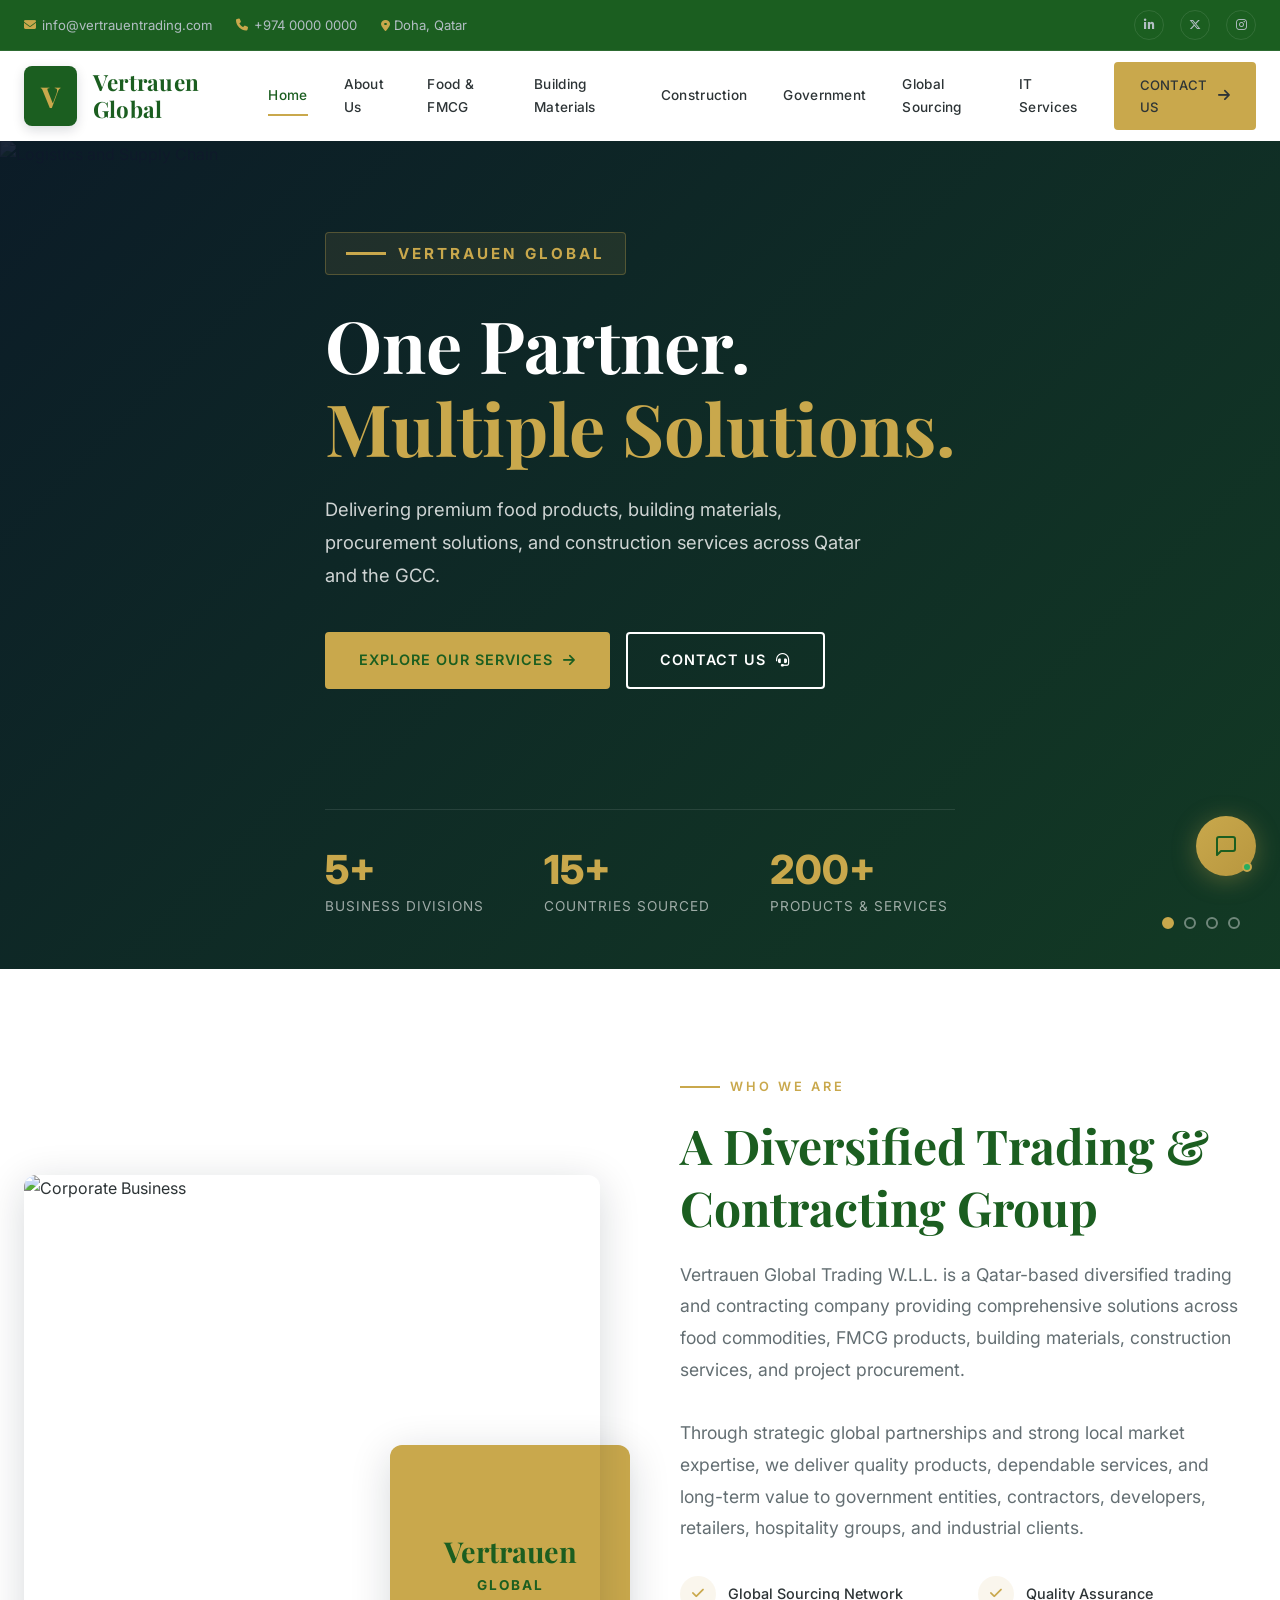
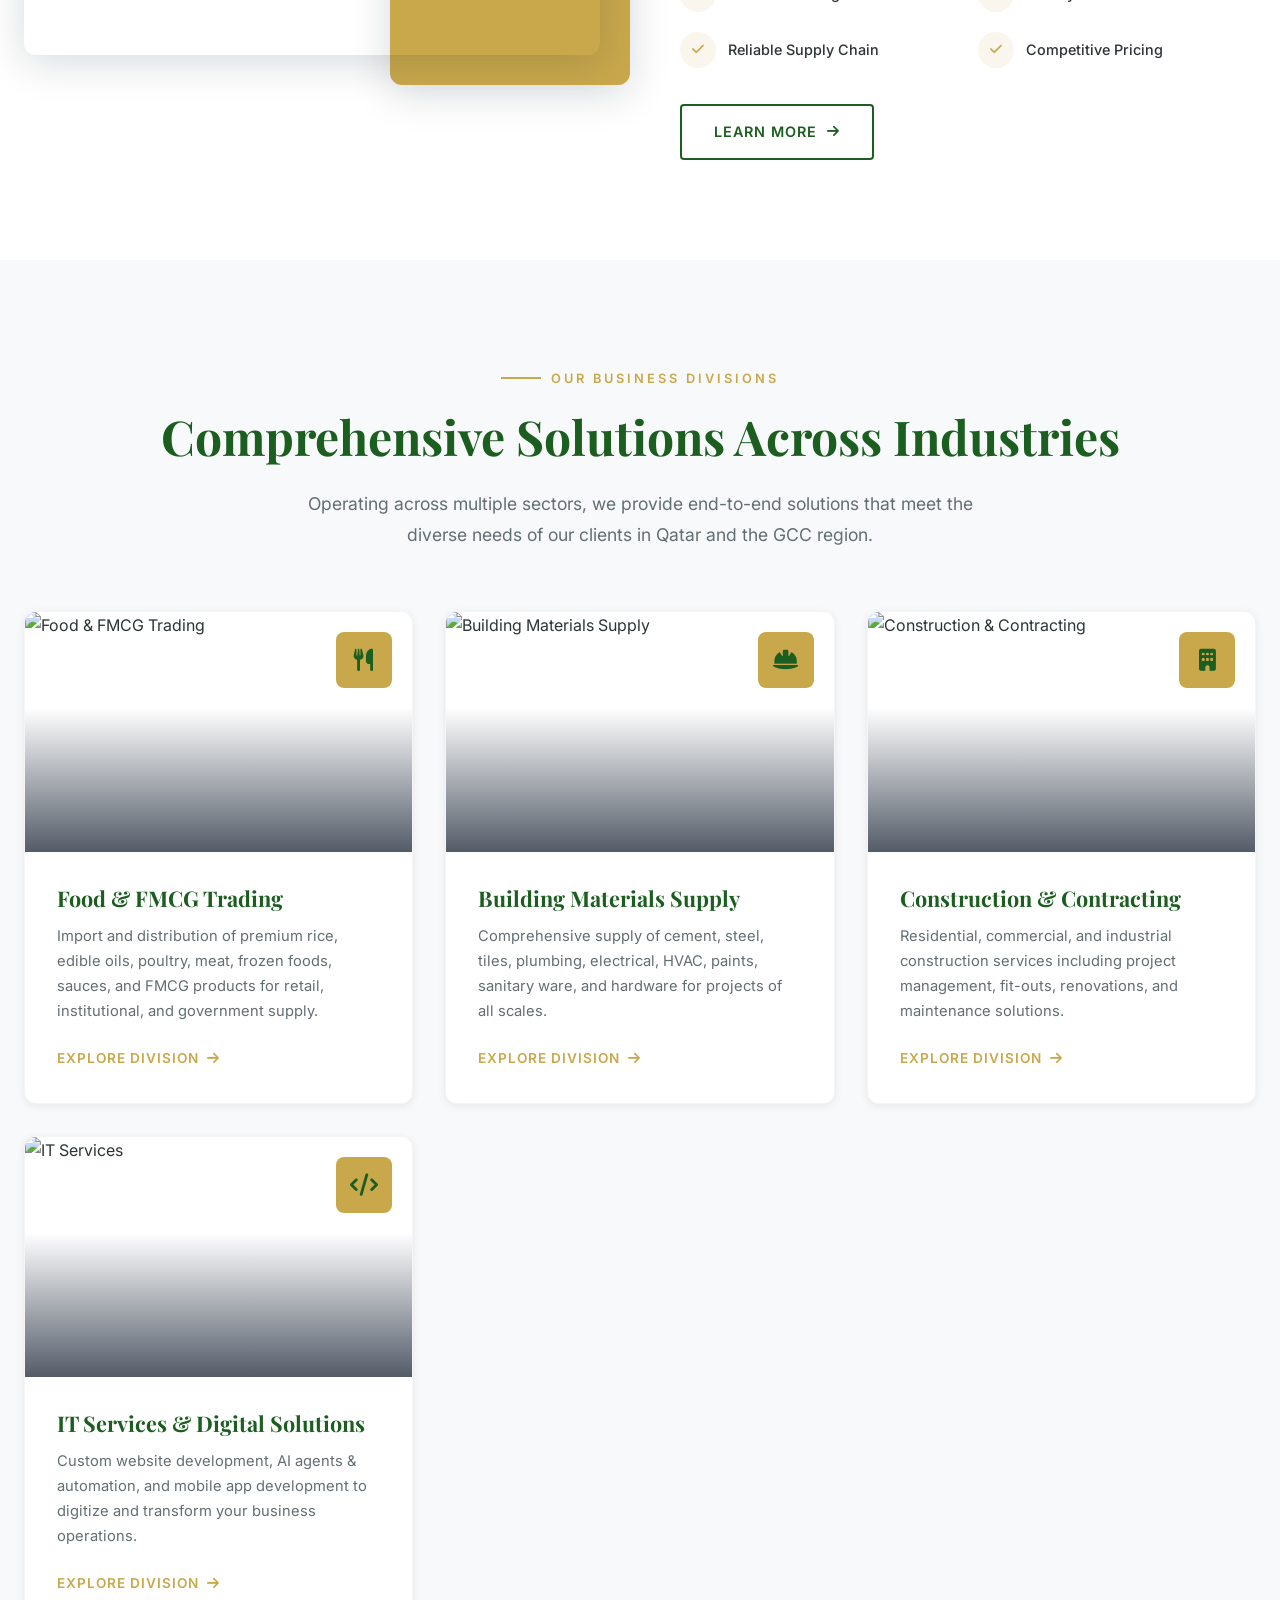
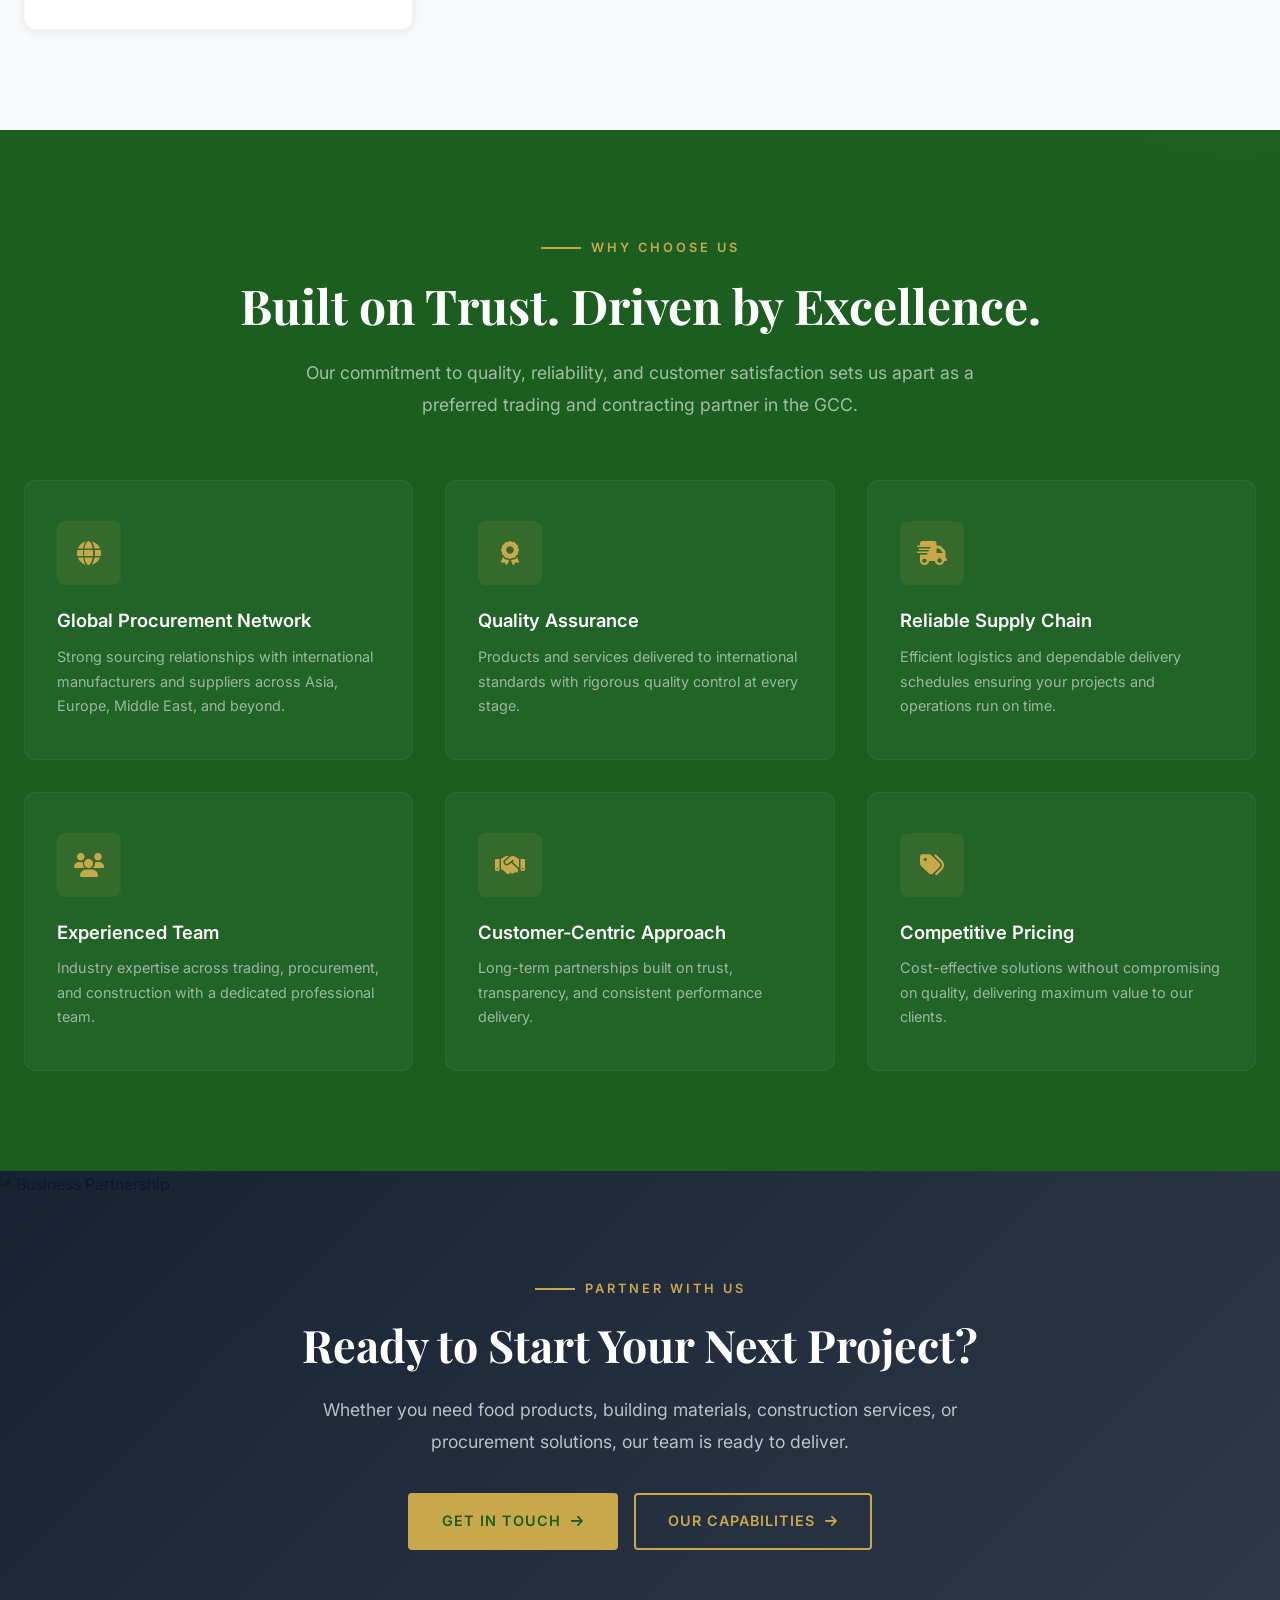
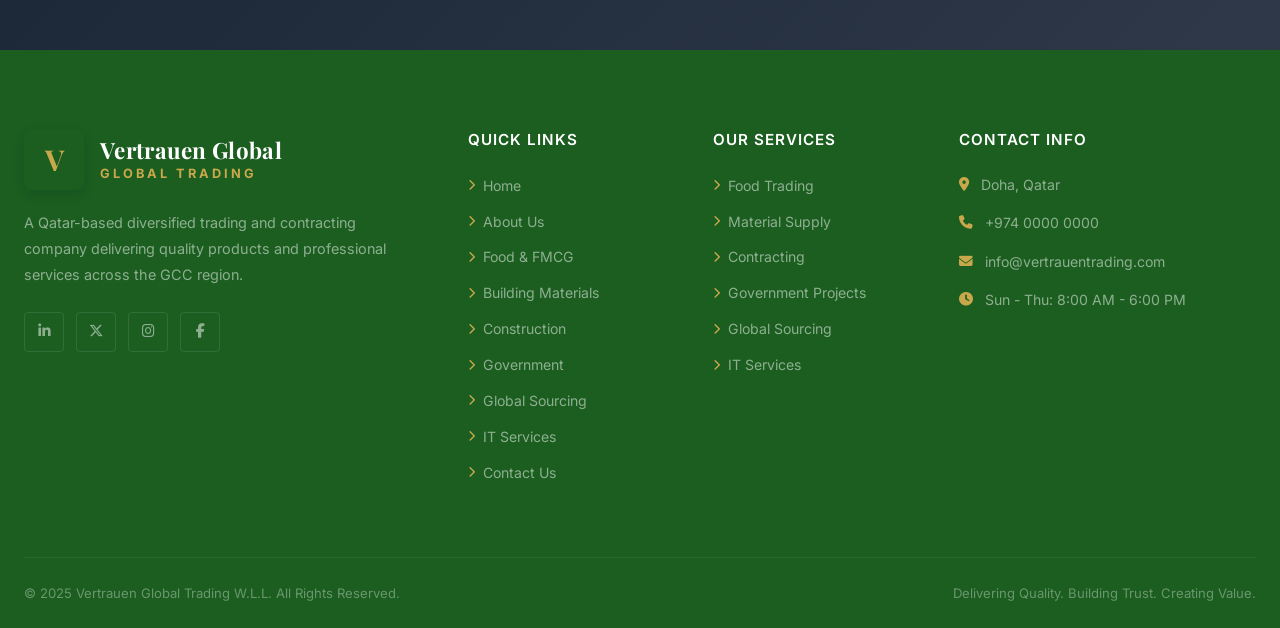
==== commit a03cc8f4: "Add chatbot widget to all pages" ====
--- a/index.html
+++ b/index.html
@@ -337,5 +337,6 @@
   </footer>
 
   <script src="js/main.js"></script>
+  <script src="js/chatbot.js"></script>
 </body>
 </html>
--- a/css/style.css
+++ b/css/style.css
@@ -1869,3 +1869,188 @@
     flex-direction: column;
   }
 }
+
+/* ========== CHATBOT ========== */
+#vg-bot {
+  position: fixed;
+  bottom: 24px;
+  right: 24px;
+  z-index: 9999;
+  font-family: 'Inter', -apple-system, BlinkMacSystemFont, sans-serif;
+}
+#vg-bot-btn {
+  width: 60px;
+  height: 60px;
+  border-radius: 50%;
+  background: linear-gradient(135deg, #c9a84c, #b8973f);
+  color: #1b5e20;
+  border: none;
+  cursor: pointer;
+  box-shadow: 0 4px 24px rgba(201, 168, 76, 0.35);
+  display: flex;
+  align-items: center;
+  justify-content: center;
+  transition: all 0.3s ease;
+  position: relative;
+}
+#vg-bot-btn:hover {
+  transform: scale(1.1);
+  box-shadow: 0 6px 32px rgba(201, 168, 76, 0.5);
+}
+#vg-bot-btn.hidden { display: none; }
+#vg-bot-btn::after {
+  content: '';
+  position: absolute;
+  width: 10px;
+  height: 10px;
+  background: #27ae60;
+  border-radius: 50%;
+  bottom: 4px;
+  right: 4px;
+  border: 2px solid #c9a84c;
+}
+#vg-bot-window {
+  position: absolute;
+  bottom: 0;
+  right: 0;
+  width: 380px;
+  height: 560px;
+  max-height: 80vh;
+  max-width: calc(100vw - 48px);
+  background: #fff;
+  border-radius: 16px;
+  box-shadow: 0 8px 48px rgba(10, 22, 40, 0.2);
+  display: none;
+  flex-direction: column;
+  overflow: hidden;
+  border: 1px solid rgba(0, 0, 0, 0.06);
+}
+#vg-bot-window.open { display: flex; }
+#vg-bot-header {
+  background: linear-gradient(135deg, #1b5e20, #2e7d32);
+  color: #fff;
+  padding: 16px 20px;
+  display: flex;
+  align-items: center;
+  gap: 12px;
+  flex-shrink: 0;
+}
+#vg-bot-header-icon { font-size: 1.5rem; }
+#vg-bot-header-title { font-weight: 600; font-size: 0.95rem; }
+#vg-bot-header-sub { font-size: 0.75rem; opacity: 0.8; }
+#vg-bot-close {
+  margin-left: auto;
+  background: none;
+  border: none;
+  color: #fff;
+  font-size: 1.5rem;
+  cursor: pointer;
+  opacity: 0.7;
+  padding: 0 4px;
+}
+#vg-bot-close:hover { opacity: 1; }
+#vg-bot-messages {
+  flex: 1;
+  overflow-y: auto;
+  padding: 16px;
+  display: flex;
+  flex-direction: column;
+  gap: 8px;
+  background: #f8f9fa;
+}
+.vg-bot-msg {
+  max-width: 85%;
+  padding: 10px 16px;
+  border-radius: 12px;
+  font-size: 0.88rem;
+  line-height: 1.5;
+  word-wrap: break-word;
+  animation: vg-msg-in 0.3s ease;
+}
+@keyframes vg-msg-in {
+  from { opacity: 0; transform: translateY(8px); }
+  to { opacity: 1; transform: translateY(0); }
+}
+.vg-bot-msg-bot {
+  align-self: flex-start;
+  background: #fff;
+  border: 1px solid rgba(0, 0, 0, 0.06);
+  color: #2d3436;
+  border-bottom-left-radius: 4px;
+}
+.vg-bot-msg-user {
+  align-self: flex-end;
+  background: #1b5e20;
+  color: #fff;
+  border-bottom-right-radius: 4px;
+}
+.vg-bot-qr {
+  display: flex;
+  flex-wrap: wrap;
+  gap: 8px;
+  padding: 4px 0;
+  animation: vg-msg-in 0.3s ease;
+}
+.vg-bot-qr-btn {
+  padding: 8px 16px;
+  border-radius: 20px;
+  border: 1px solid #c9a84c;
+  background: rgba(201, 168, 76, 0.06);
+  color: #1b5e20;
+  font-size: 0.82rem;
+  font-family: 'Inter', sans-serif;
+  font-weight: 500;
+  cursor: pointer;
+  transition: all 0.2s ease;
+  white-space: nowrap;
+}
+.vg-bot-qr-btn:hover {
+  background: #c9a84c;
+  color: #1b5e20;
+  border-color: #c9a84c;
+}
+#vg-bot-input-area {
+  display: flex;
+  align-items: center;
+  padding: 12px 16px;
+  gap: 8px;
+  border-top: 1px solid rgba(0,0,0,0.06);
+  background: #fff;
+  flex-shrink: 0;
+}
+#vg-bot-input {
+  flex: 1;
+  padding: 10px 16px;
+  border: 1px solid #e0e0e0;
+  border-radius: 24px;
+  font-family: 'Inter', sans-serif;
+  font-size: 0.88rem;
+  outline: none;
+  transition: border-color 0.2s;
+  background: #f8f9fa;
+}
+#vg-bot-input:focus { border-color: #c9a84c; }
+#vg-bot-send {
+  width: 40px;
+  height: 40px;
+  border-radius: 50%;
+  background: #c9a84c;
+  border: none;
+  color: #1b5e20;
+  cursor: pointer;
+  display: flex;
+  align-items: center;
+  justify-content: center;
+  transition: all 0.2s;
+  flex-shrink: 0;
+}
+#vg-bot-send:hover { background: #b8973f; }
+@media (max-width: 480px) {
+  #vg-bot-window {
+    width: calc(100vw - 32px);
+    height: calc(100vh - 120px);
+    bottom: 0;
+    right: 0;
+  }
+  #vg-bot { bottom: 16px; right: 16px; }
+}
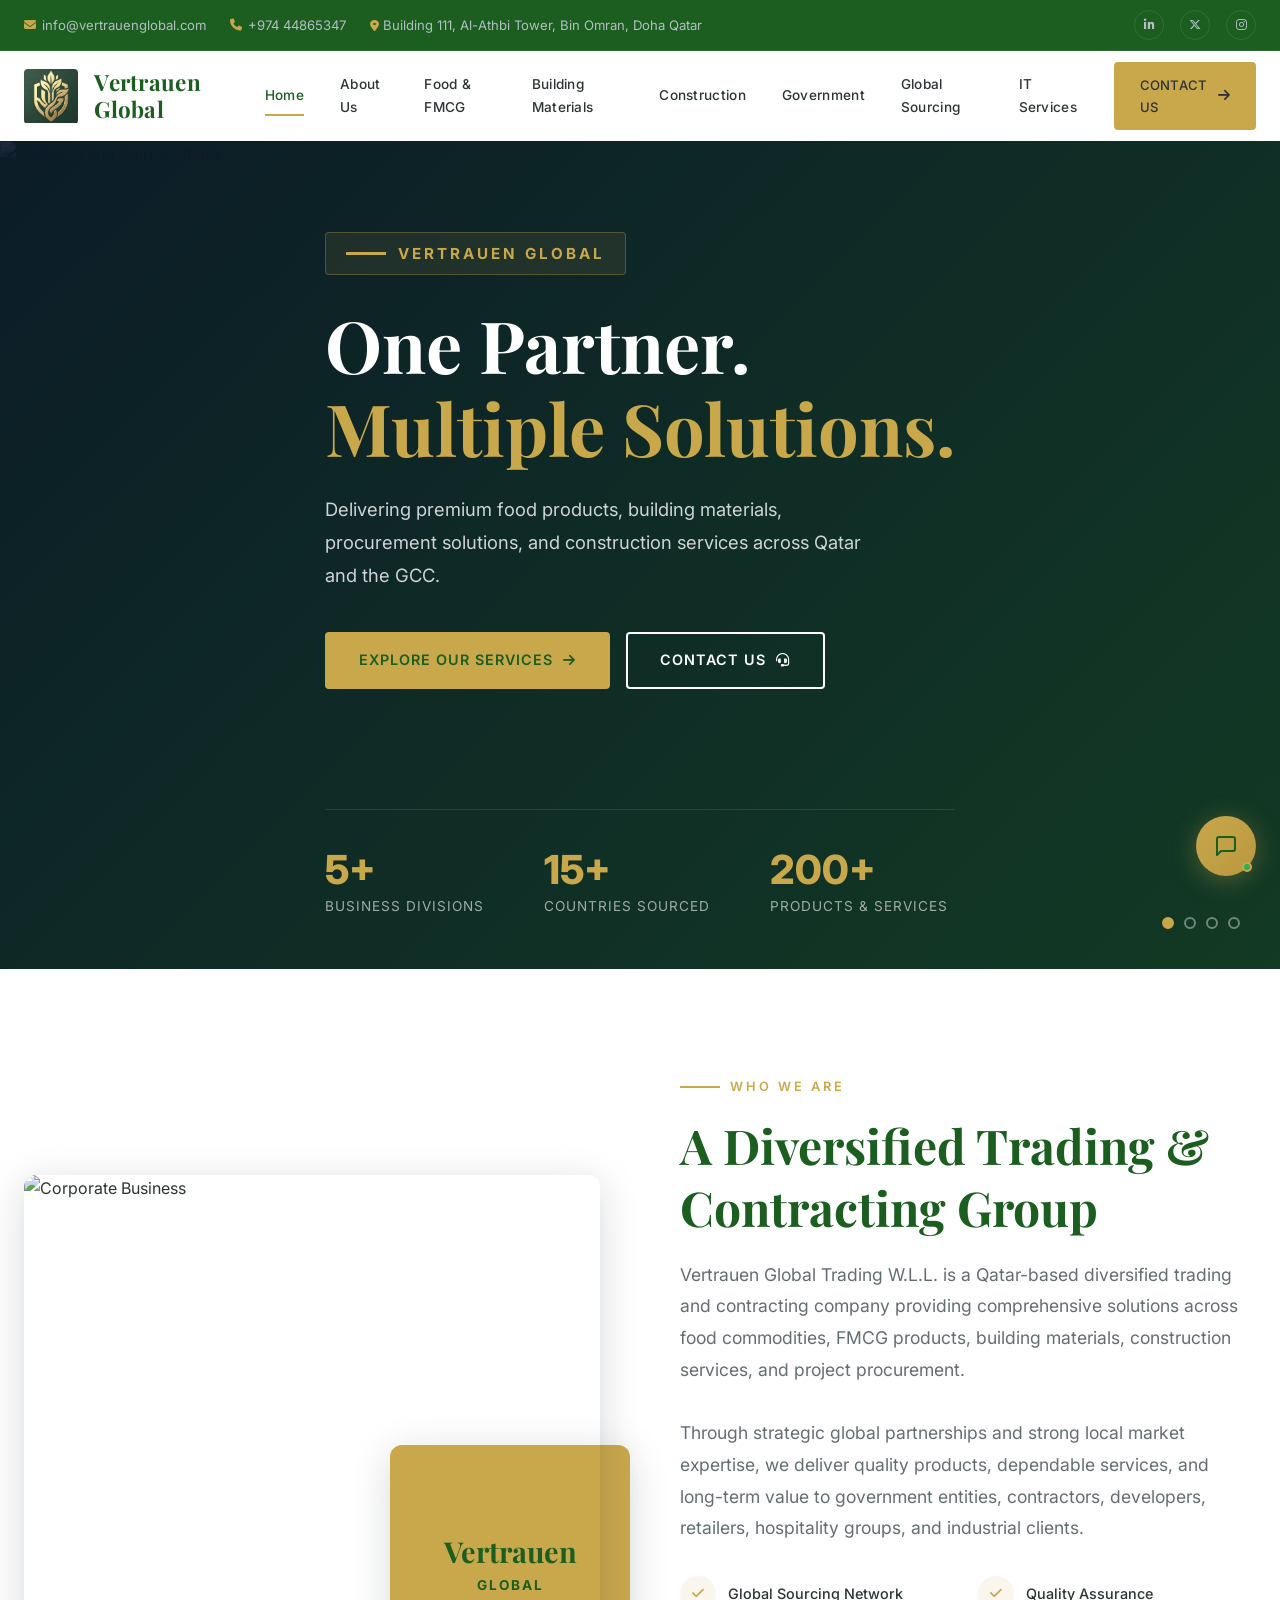
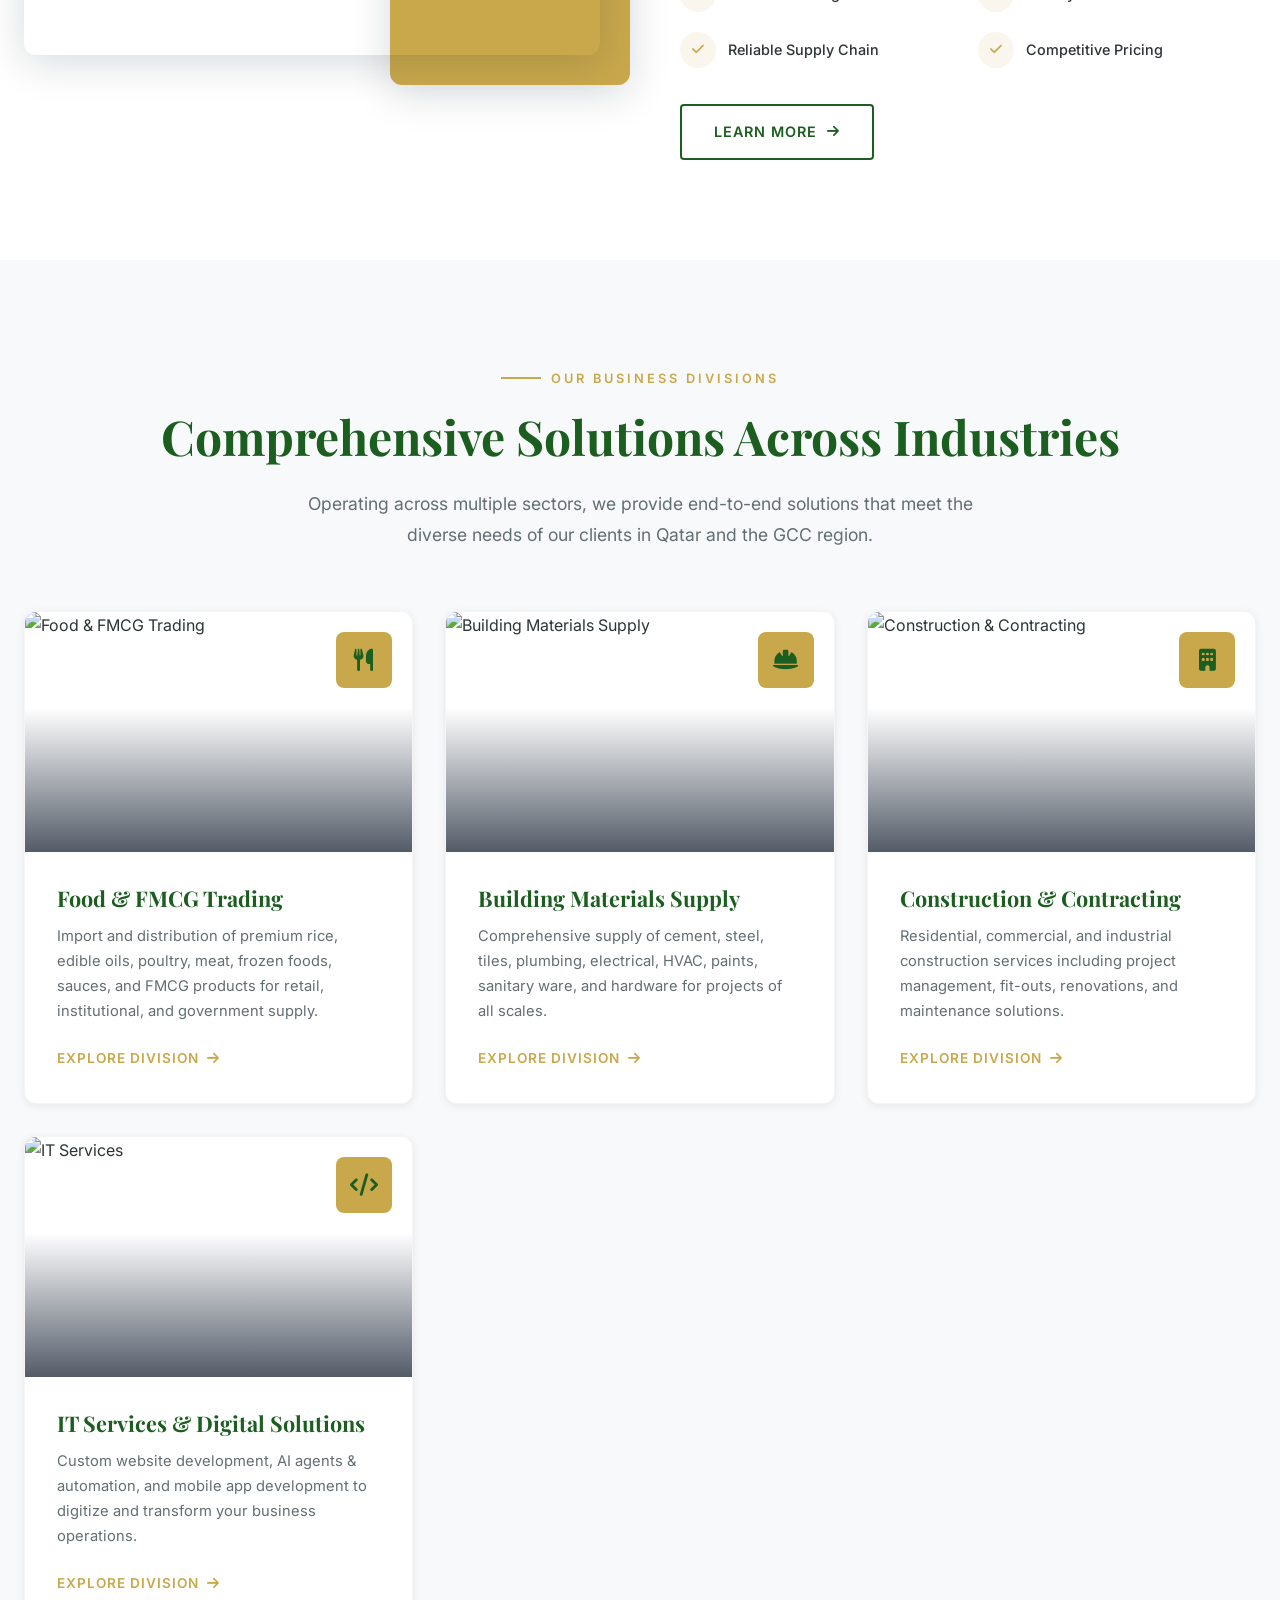
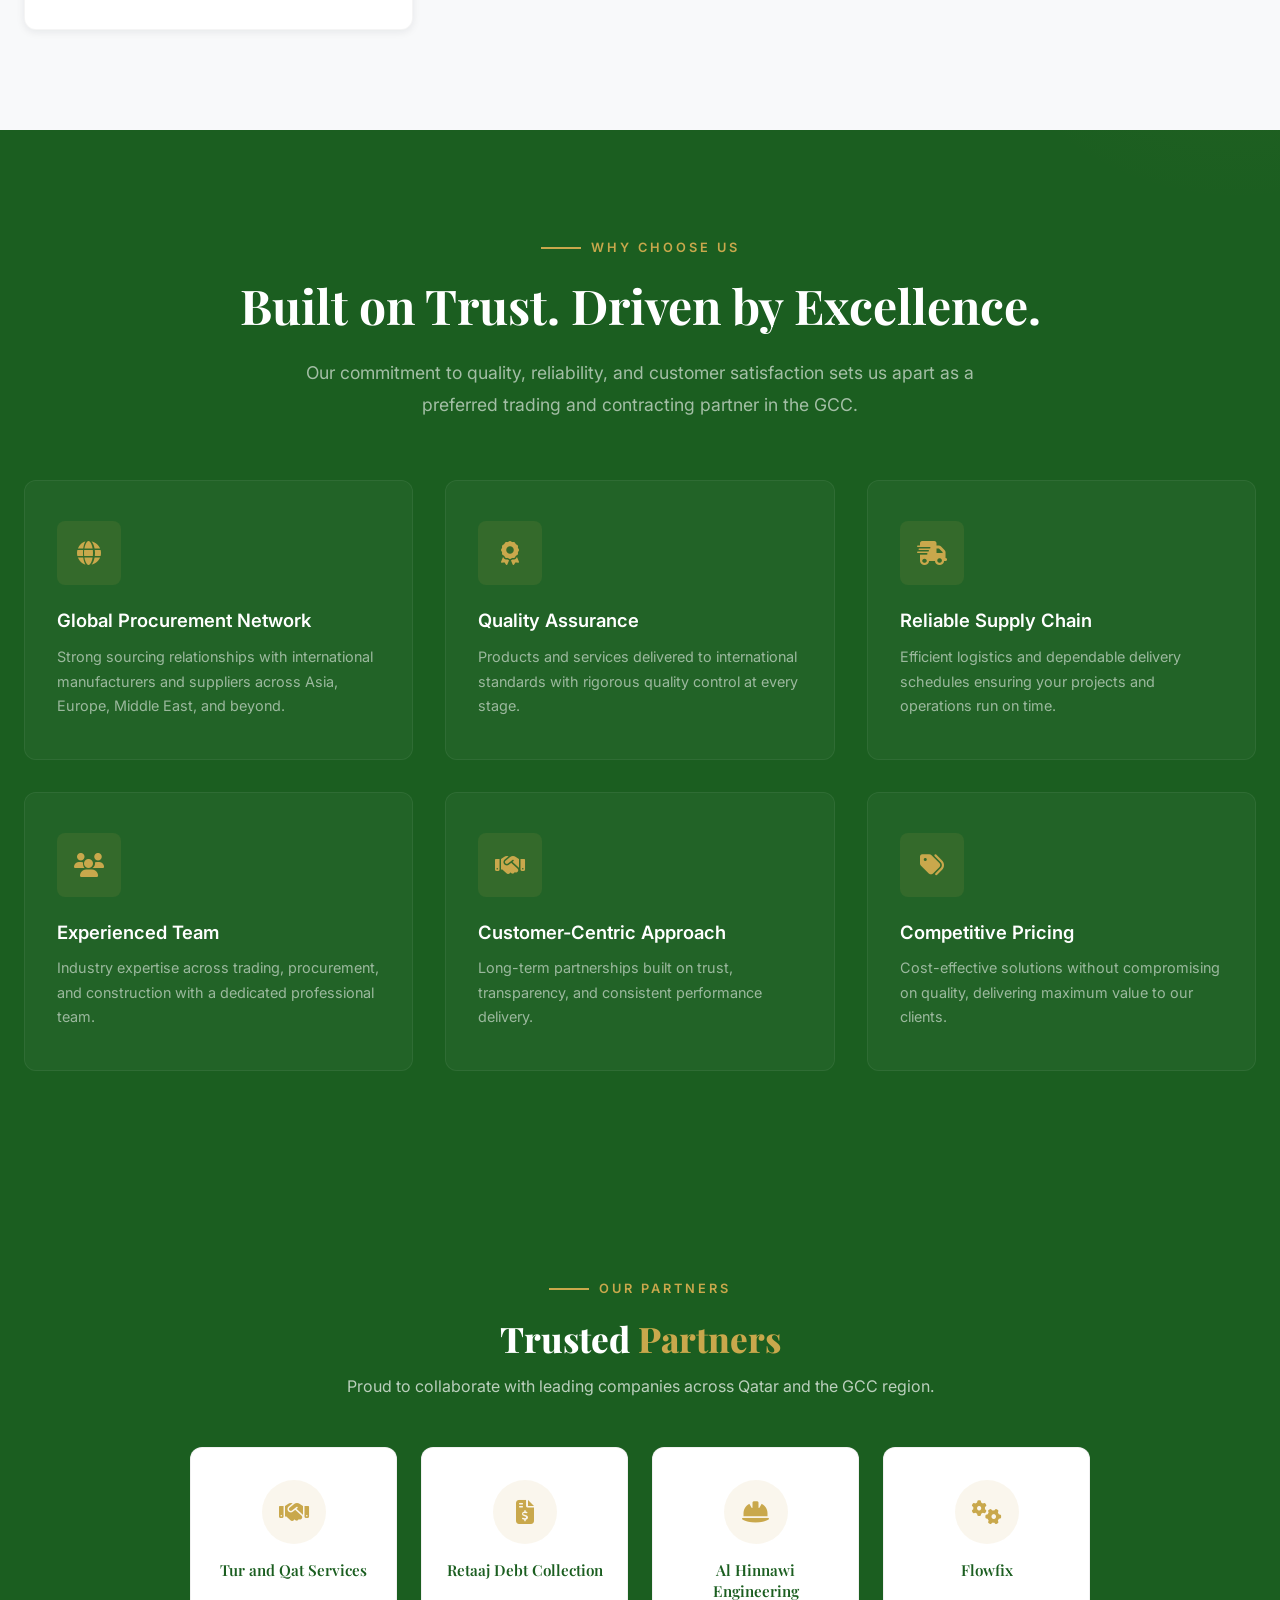
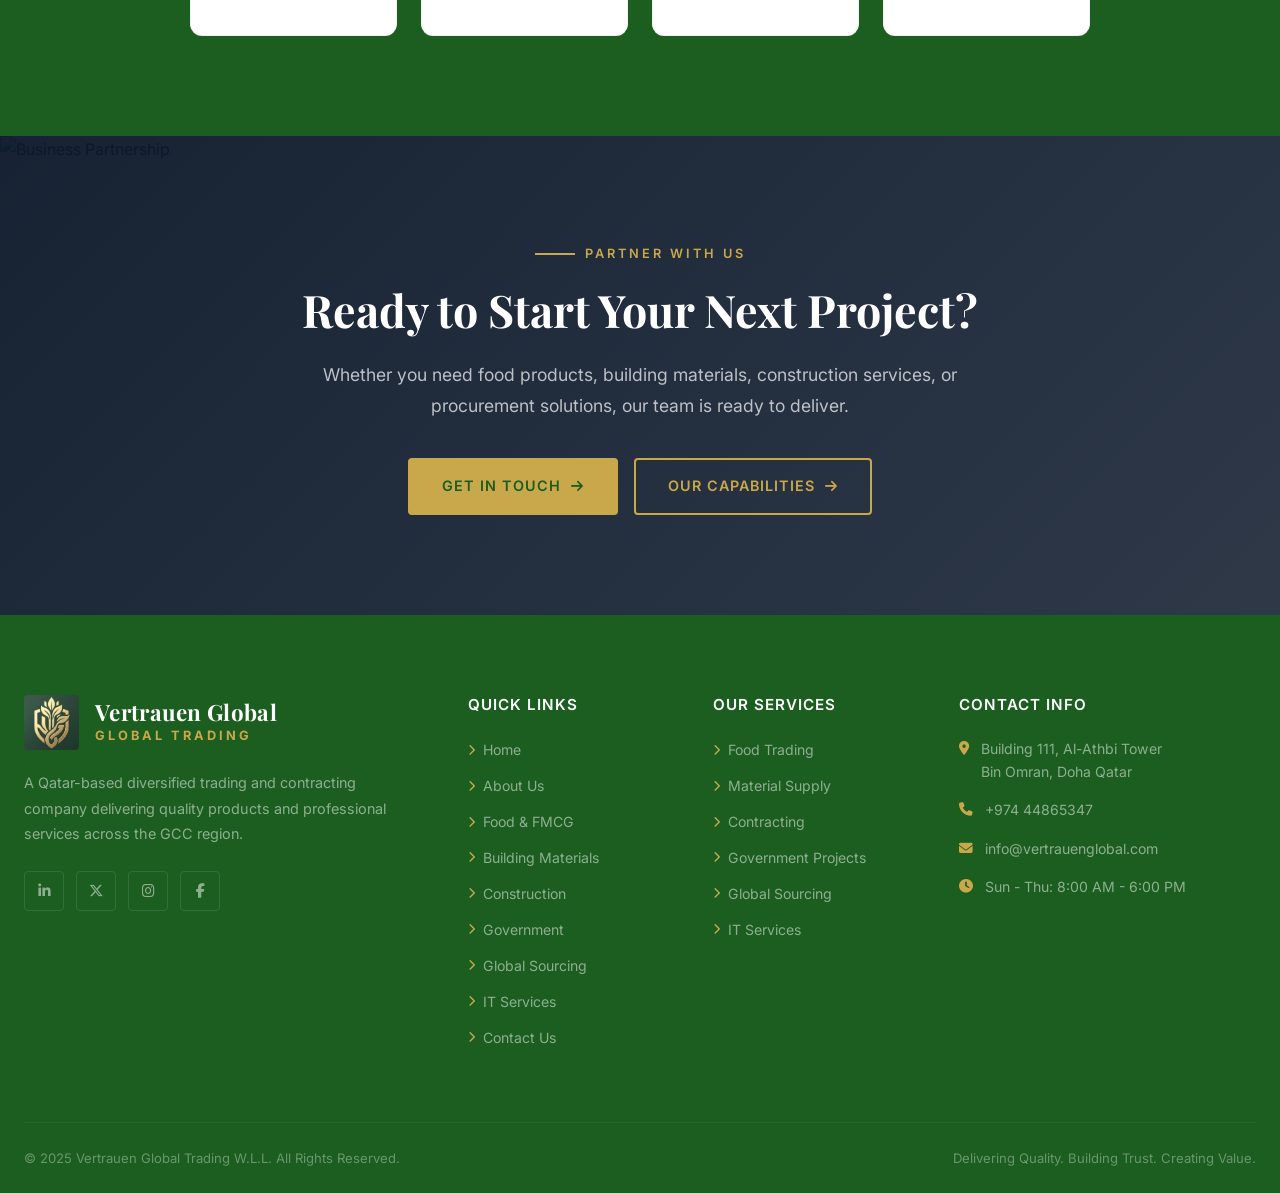
==== commit 135916ac: "Update branding: logo, phone, email, address, partners, OG tags" ====
--- a/index.html
+++ b/index.html
@@ -8,15 +8,22 @@
   <meta name="keywords" content="trading company Qatar, FMCG Qatar, building materials Qatar, construction Qatar, procurement GCC, food trading Doha">
   <link rel="stylesheet" href="css/style.css">
   <link rel="stylesheet" href="https://cdnjs.cloudflare.com/ajax/libs/font-awesome/6.5.1/css/all.min.css">
+  <meta property="og:title" content="Vertrauen Global Trading W.L.L. | Diversified Trading & Contracting in Qatar">
+  <meta property="og:description" content="Vertrauen Global Trading W.L.L. - Qatar-based diversified trading and contracting company. Food & FMCG, Building Materials, Construction, Government Projects, and International Procurement.">
+  <meta property="og:type" content="website">
+  <meta property="og:site_name" content="Vertrauen Global Trading W.L.L.">
+  <meta property="og:url" content="https://vertrauenglobal.com/">
+  <meta property="og:image" content="https://vertrauenglobal.com/images/logo.png">
+  <meta name="twitter:card" content="summary_large_image">
 </head>
 <body>
 
   <div class="top-bar">
     <div class="container">
       <div class="top-bar-left">
-        <a href="mailto:info@vertrauen trading.com"><i class="fas fa-envelope"></i> info@vertrauentrading.com</a>
-        <a href="tel:+97400000000"><i class="fas fa-phone"></i> +974 0000 0000</a>
-        <span><i class="fas fa-map-marker-alt"></i> Doha, Qatar</span>
+        <a href="mailto:info@vertrauenglobal.com"><i class="fas fa-envelope"></i> info@vertrauenglobal.com</a>
+        <a href="tel:+97400000000"><i class="fas fa-phone"></i> +974 44865347</a>
+        <span><i class="fas fa-map-marker-alt"></i> Building 111, Al-Athbi Tower, Bin Omran, Doha Qatar</span>
       </div>
       <div class="top-bar-right">
         <a href="#" aria-label="LinkedIn"><i class="fab fa-linkedin-in"></i></a>
@@ -29,7 +36,7 @@
   <header class="header">
     <div class="container">
       <a href="index.html" class="logo">
-        <div class="logo-icon"><span>V</span></div>
+        <img src="images/logo.png" alt="Vertrauen Global" class="logo-img">
         <div class="logo-text">
           <span class="company-name">Vertrauen Global</span>
         </div>
@@ -247,6 +254,34 @@
     </div>
   </section>
 
+  <section class="section-padding bg-navy-light">
+    <div class="container">
+      <div class="section-header fade-in">
+        <span class="section-label">Our Partners</span>
+        <h2>Trusted <span class="text-gold">Partners</span></h2>
+        <p>Proud to collaborate with leading companies across Qatar and the GCC region.</p>
+      </div>
+      <div class="partners-grid">
+        <div class="partner-card fade-in">
+          <div class="partner-card-icon"><i class="fas fa-handshake"></i></div>
+          <h4>Tur and Qat Services</h4>
+        </div>
+        <div class="partner-card fade-in">
+          <div class="partner-card-icon"><i class="fas fa-file-invoice-dollar"></i></div>
+          <h4>Retaaj Debt Collection</h4>
+        </div>
+        <div class="partner-card fade-in">
+          <div class="partner-card-icon"><i class="fas fa-hard-hat"></i></div>
+          <h4>Al Hinnawi Engineering</h4>
+        </div>
+        <div class="partner-card fade-in">
+          <div class="partner-card-icon"><i class="fas fa-cogs"></i></div>
+          <h4>Flowfix</h4>
+        </div>
+      </div>
+    </div>
+  </section>
+
   <section class="cta-section">
     <div class="cta-bg">
       <img src="https://images.unsplash.com/photo-1497366216548-37526070297c?w=1920&q=80" alt="Business Partnership">
@@ -270,7 +305,7 @@
       <div class="footer-grid">
         <div class="footer-brand">
           <a href="index.html" class="logo">
-            <div class="logo-icon"><span>V</span></div>
+            <img src="images/logo.png" alt="Vertrauen Global" class="logo-img">
             <div class="logo-text">
               <span class="company-name">Vertrauen Global</span>
               <span class="company-tagline">Global Trading</span>
@@ -313,15 +348,15 @@
           <h4>Contact Info</h4>
           <div class="footer-contact-item">
             <i class="fas fa-map-marker-alt"></i>
-            <p>Doha, Qatar</p>
+            <p>Building 111, Al-Athbi Tower<br>Bin Omran, Doha Qatar</p>
           </div>
           <div class="footer-contact-item">
             <i class="fas fa-phone"></i>
-            <p>+974 0000 0000</p>
+            <p>+974 44865347</p>
           </div>
           <div class="footer-contact-item">
             <i class="fas fa-envelope"></i>
-            <p>info@vertrauentrading.com</p>
+            <p>info@vertrauenglobal.com</p>
           </div>
           <div class="footer-contact-item">
             <i class="fas fa-clock"></i>
--- a/css/style.css
+++ b/css/style.css
@@ -91,6 +91,74 @@
   background-color: var(--off-white);
 }
 
+.bg-navy-light {
+  background-color: #1b5e20;
+}
+
+.section-header {
+  text-align: center;
+  margin-bottom: 48px;
+}
+
+.section-header h2 {
+  font-size: 2.2rem;
+  font-weight: 800;
+  color: var(--white);
+  margin-bottom: 12px;
+}
+
+.section-header p {
+  font-size: 1rem;
+  color: rgba(255, 255, 255, 0.7);
+  max-width: 600px;
+  margin: 0 auto;
+  line-height: 1.6;
+}
+
+.partners-grid {
+  display: grid;
+  grid-template-columns: repeat(4, 1fr);
+  gap: 24px;
+  max-width: 900px;
+  margin: 0 auto;
+}
+
+.partner-card {
+  background: var(--white);
+  border-radius: var(--radius-lg);
+  padding: 32px 20px;
+  text-align: center;
+  border: 1px solid rgba(0, 0, 0, 0.06);
+  transition: var(--transition);
+  cursor: default;
+}
+
+.partner-card:hover {
+  transform: translateY(-4px);
+  box-shadow: var(--shadow-lg);
+  border-color: var(--gold);
+}
+
+.partner-card-icon {
+  width: 64px;
+  height: 64px;
+  background: rgba(201, 168, 76, 0.1);
+  border-radius: 50%;
+  display: flex;
+  align-items: center;
+  justify-content: center;
+  margin: 0 auto 16px;
+  font-size: 1.5rem;
+  color: var(--gold);
+}
+
+.partner-card h4 {
+  font-size: 0.95rem;
+  font-weight: 600;
+  color: var(--navy);
+  line-height: 1.4;
+}
+
 .text-gold {
   color: var(--gold);
 }
@@ -318,6 +386,13 @@
   font-size: 1.8rem;
   font-weight: 700;
   color: var(--gold);
+}
+
+.logo-img {
+  width: 55px;
+  height: 55px;
+  object-fit: contain;
+  border-radius: var(--radius-sm);
 }
 
 .logo-text {
